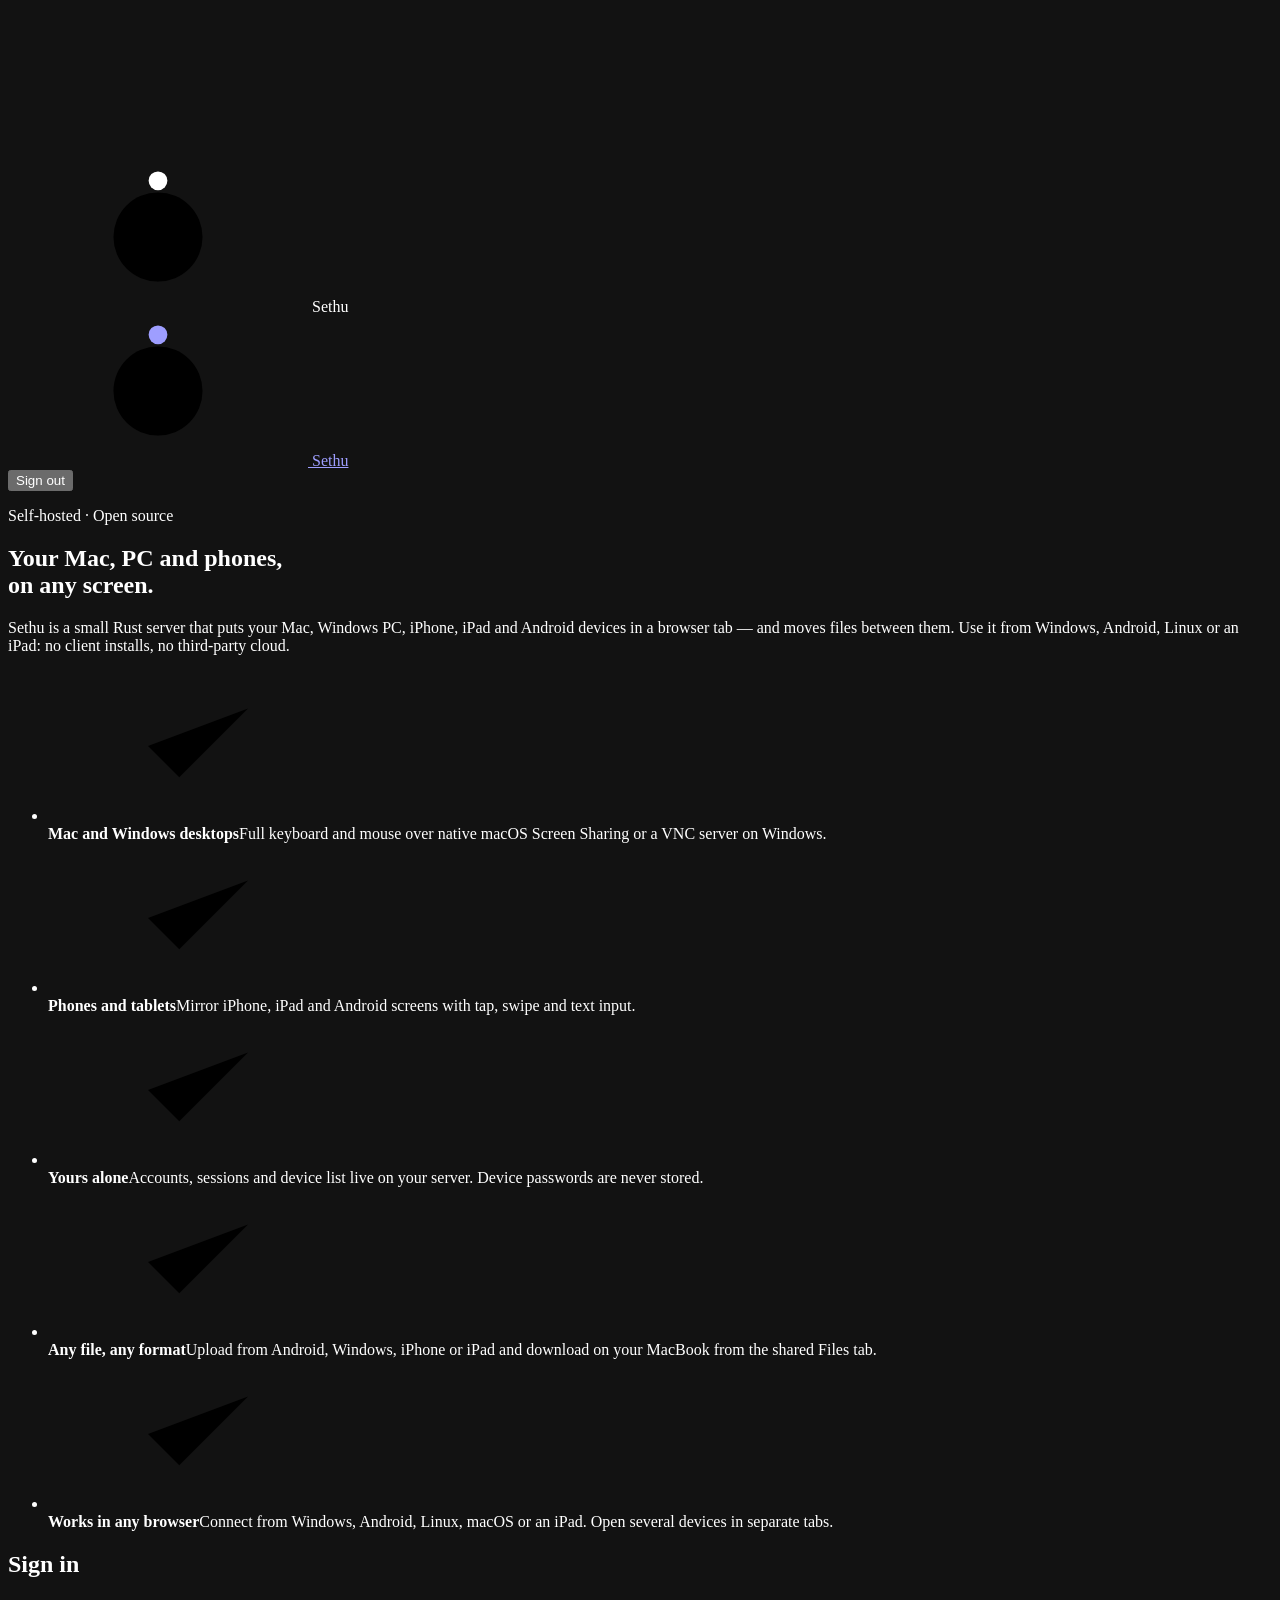
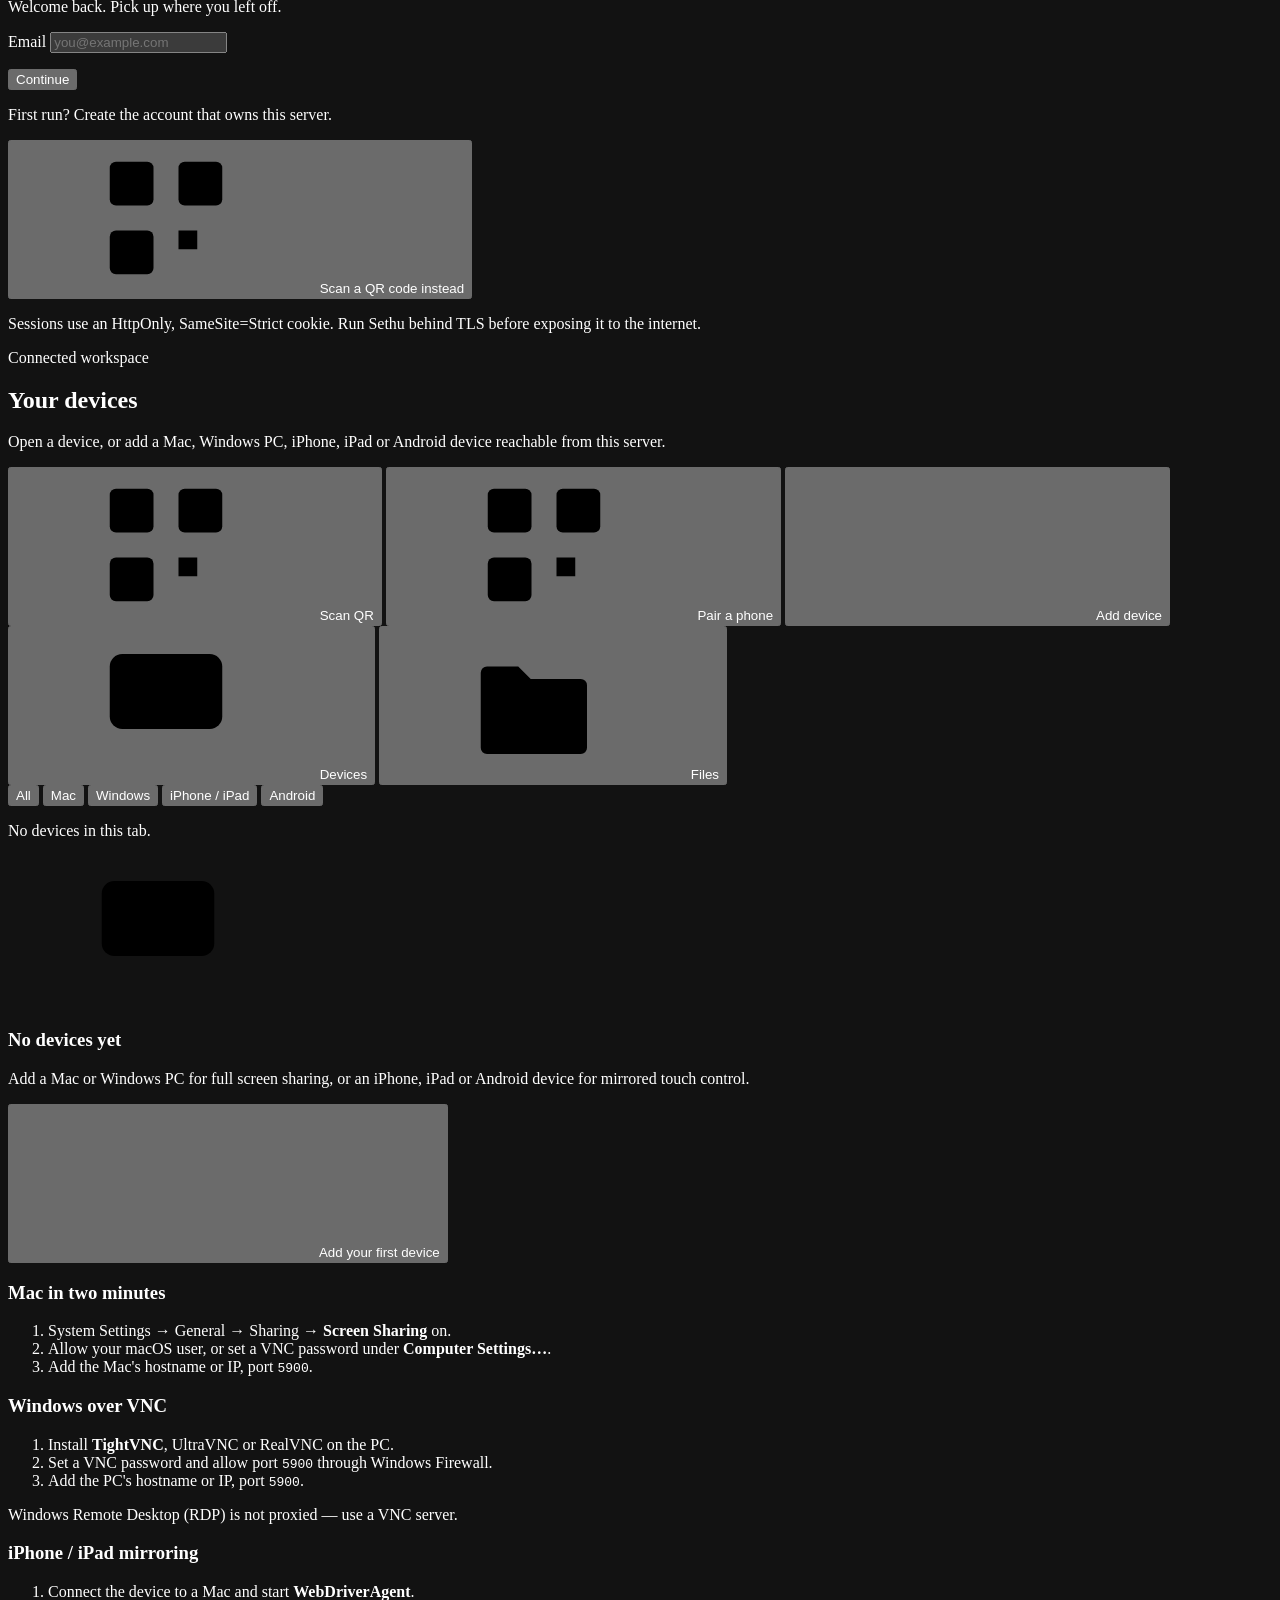
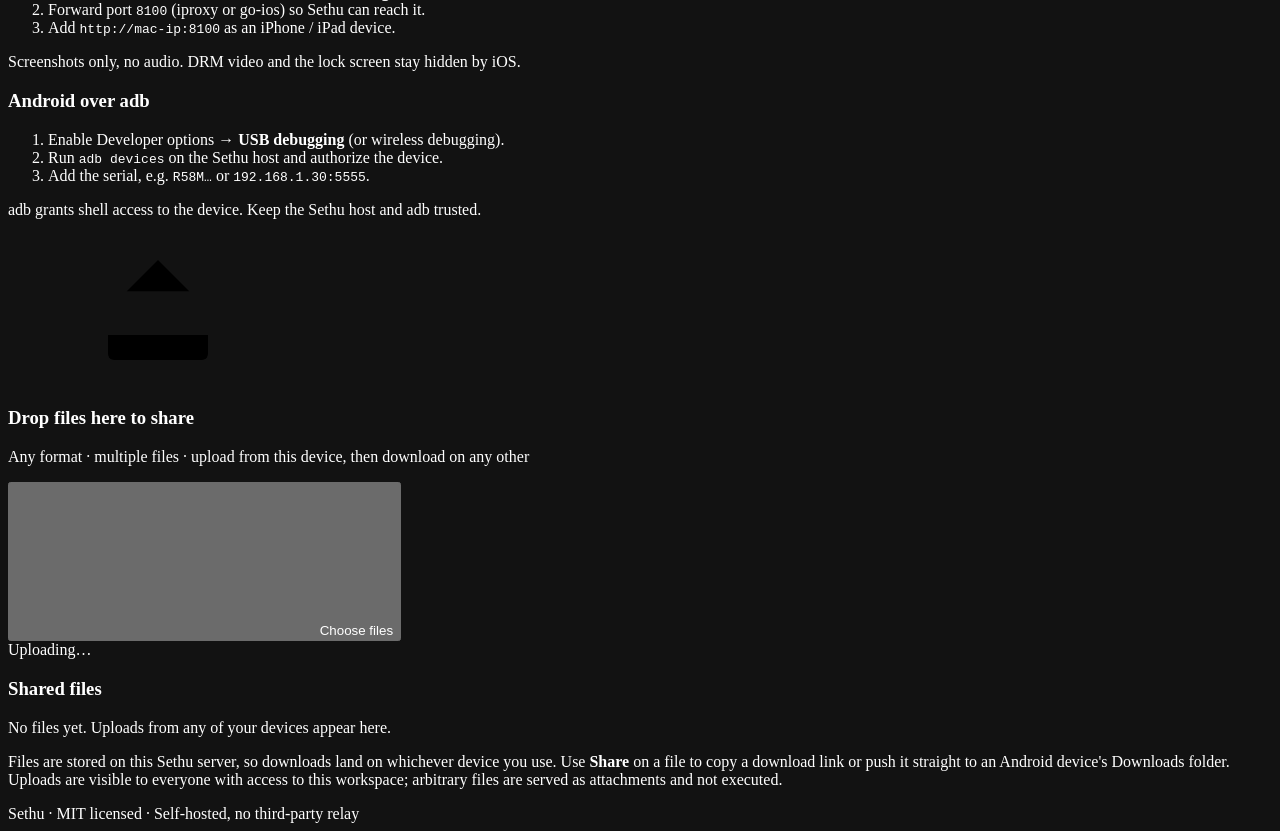
==== web/index.html @ 2d910de0 "limit in-app QR scanner to phones and tablets" ====
<!doctype html>
<html lang="en">
  <head>
    <meta charset="utf-8" />
    <meta name="viewport" content="width=device-width, initial-scale=1, viewport-fit=cover" />
    <meta name="color-scheme" content="dark" />
    <meta name="theme-color" content="#05070d" />
    <meta
      name="description"
      content="Sethu is a self-hosted, open-source web gateway for reaching your Mac, Windows PC, iPhone, iPad and Android devices from any browser."
    />
    <title>Sethu — your Apple devices, anywhere</title>
    <link rel="icon" href="/favicon.svg" type="image/svg+xml" />
    <link rel="manifest" href="/manifest.webmanifest" />
    <link rel="stylesheet" href="/styles.css?v=0.7.1" />
  </head>
  <body>
    <svg class="icon-sprite" aria-hidden="true" xmlns="http://www.w3.org/2000/svg">
      <symbol id="i-mac" viewBox="0 0 24 24">
        <rect x="3" y="4" width="18" height="12" rx="2" />
        <path d="M8 20h8M12 16v4" />
      </symbol>
      <symbol id="i-iphone" viewBox="0 0 24 24">
        <rect x="7" y="2" width="10" height="20" rx="2.5" />
        <path d="M10.5 18.5h3" />
      </symbol>
      <symbol id="i-windows" viewBox="0 0 24 24">
        <rect x="3" y="3" width="8" height="8" rx="1" />
        <rect x="13" y="3" width="8" height="8" rx="1" />
        <rect x="3" y="13" width="8" height="8" rx="1" />
        <rect x="13" y="13" width="8" height="8" rx="1" />
      </symbol>
      <symbol id="i-android" viewBox="0 0 24 24">
        <path d="M5 10a7 7 0 0 1 14 0v6a2 2 0 0 1-2 2H7a2 2 0 0 1-2-2Z" />
        <path d="M8.5 10h.01M15.5 10h.01M7 4l1.5 2.5M17 4l-1.5 2.5" />
      </symbol>
      <symbol id="i-plus" viewBox="0 0 24 24">
        <path d="M12 5v14M5 12h14" />
      </symbol>
      <symbol id="i-arrow-left" viewBox="0 0 24 24">
        <path d="M19 12H5M12 19l-7-7 7-7" />
      </symbol>
      <symbol id="i-trash" viewBox="0 0 24 24">
        <path d="M4 7h16M9 7V5a1 1 0 0 1 1-1h4a1 1 0 0 1 1 1v2M6 7l1 13a1 1 0 0 0 1 1h8a1 1 0 0 0 1-1l1-13" />
      </symbol>
      <symbol id="i-check" viewBox="0 0 24 24">
        <path d="M20 6 9 17l-5-5" />
      </symbol>
      <symbol id="i-x" viewBox="0 0 24 24">
        <path d="M18 6 6 18M6 6l12 12" />
      </symbol>
      <symbol id="i-expand" viewBox="0 0 24 24">
        <path d="M8 3H3v5M16 3h5v5M8 21H3v-5M16 21h5v-5" />
      </symbol>
      <symbol id="i-eye" viewBox="0 0 24 24">
        <path d="M2 12s3.5-7 10-7 10 7 10 7-3.5 7-10 7S2 12 2 12Z" />
        <circle cx="12" cy="12" r="3" />
      </symbol>
      <symbol id="i-home" viewBox="0 0 24 24">
        <path d="M3 10.5 12 3l9 7.5V21a1 1 0 0 1-1 1h-5v-7H9v7H4a1 1 0 0 1-1-1Z" />
      </symbol>
      <symbol id="i-lock" viewBox="0 0 24 24">
        <rect x="4" y="10" width="16" height="11" rx="2" />
        <path d="M8 10V7a4 4 0 0 1 8 0v3" />
      </symbol>
      <symbol id="i-keyboard" viewBox="0 0 24 24">
        <rect x="2" y="6" width="20" height="12" rx="2" />
        <path d="M6 10h.01M10 10h.01M14 10h.01M18 10h.01M6 14h.01M18 14h.01M9 14h6" />
      </symbol>
      <symbol id="i-camera" viewBox="0 0 24 24">
        <path d="M4 8h3l2-3h6l2 3h3a1 1 0 0 1 1 1v10a1 1 0 0 1-1 1H4a1 1 0 0 1-1-1V9a1 1 0 0 1 1-1Z" />
        <circle cx="12" cy="13" r="3.5" />
      </symbol>
      <symbol id="i-folder" viewBox="0 0 24 24">
        <path d="M3 7a1 1 0 0 1 1-1h5l2 2h8a1 1 0 0 1 1 1v10a1 1 0 0 1-1 1H4a1 1 0 0 1-1-1Z" />
      </symbol>
      <symbol id="i-file" viewBox="0 0 24 24">
        <path d="M14 3H7a1 1 0 0 0-1 1v16a1 1 0 0 0 1 1h10a1 1 0 0 0 1-1V7Z" />
        <path d="M14 3v4h4" />
      </symbol>
      <symbol id="i-upload" viewBox="0 0 24 24">
        <path d="M12 16V4M7 9l5-5 5 5" />
        <path d="M4 16v3a1 1 0 0 0 1 1h14a1 1 0 0 0 1-1v-3" />
      </symbol>
      <symbol id="i-download" viewBox="0 0 24 24">
        <path d="M12 4v12M7 11l5 5 5-5" />
        <path d="M4 20h16" />
      </symbol>
      <symbol id="i-share" viewBox="0 0 24 24">
        <circle cx="18" cy="5" r="3" />
        <circle cx="6" cy="12" r="3" />
        <circle cx="18" cy="19" r="3" />
        <path d="M8.6 13.5 15.4 17.5M15.4 6.5 8.6 10.5" />
      </symbol>
      <symbol id="i-qr" viewBox="0 0 24 24">
        <rect x="3" y="3" width="7" height="7" rx="1" />
        <rect x="14" y="3" width="7" height="7" rx="1" />
        <rect x="3" y="14" width="7" height="7" rx="1" />
        <path d="M14 14h3v3h-3zM20 14h1M14 20h3M20 17v4" />
      </symbol>
      <symbol id="i-alert" viewBox="0 0 24 24">
        <path d="M12 3 2.5 20h19Z" />
        <path d="M12 9v5M12 17.5h.01" />
      </symbol>
      <symbol id="i-logo" viewBox="0 0 32 32">
        <circle cx="16" cy="16" r="9.5" />
        <path d="M16 6.5c4 4 4 15 0 19M16 6.5c-4 4-4 15 0 19M7 16h18" />
        <circle cx="16" cy="4" r="2" fill="currentColor" stroke="none" />
      </symbol>
    </svg>

    <div class="aurora" aria-hidden="true"></div>

    <div id="boot" class="boot" role="status" aria-live="polite">
      <div class="boot-inner">
        <svg class="icon boot-logo"><use href="#i-logo" /></svg>
        <span>Sethu</span>
        <div class="spinner"></div>
      </div>
    </div>

    <header class="topbar">
      <a class="brand" href="/" aria-label="Sethu home">
        <span class="brand-mark">
          <svg class="icon"><use href="#i-logo" /></svg>
        </span>
        <span class="brand-text">Sethu</span>
      </a>
      <div class="topbar-actions">
        <span id="version" class="version"></span>
        <button id="logout" class="btn btn-ghost hidden" type="button">Sign out</button>
      </div>
    </header>

    <main class="shell">
      <section id="auth-view" class="auth-layout hidden" aria-labelledby="auth-heading">
        <div class="hero">
          <p class="eyebrow"><span class="eyebrow-dot"></span> Self-hosted · Open source</p>
          <h1>Your Mac, PC and phones,<br /><span class="gradient-text">on any screen.</span></h1>
          <p class="lede">
            Sethu is a small Rust server that puts your Mac, Windows PC, iPhone, iPad and
            Android devices in a browser tab — and moves files between them. Use it from
            Windows, Android, Linux or an iPad: no client installs, no third-party cloud.
          </p>
          <ul class="feature-list">
            <li>
              <span class="feature-check"><svg class="icon"><use href="#i-check" /></svg></span>
              <div><strong>Mac and Windows desktops</strong><span>Full keyboard and mouse over native macOS Screen Sharing or a VNC server on Windows.</span></div>
            </li>
            <li>
              <span class="feature-check"><svg class="icon"><use href="#i-check" /></svg></span>
              <div><strong>Phones and tablets</strong><span>Mirror iPhone, iPad and Android screens with tap, swipe and text input.</span></div>
            </li>
            <li>
              <span class="feature-check"><svg class="icon"><use href="#i-check" /></svg></span>
              <div><strong>Yours alone</strong><span>Accounts, sessions and device list live on your server. Device passwords are never stored.</span></div>
            </li>
            <li>
              <span class="feature-check"><svg class="icon"><use href="#i-check" /></svg></span>
              <div><strong>Any file, any format</strong><span>Upload from Android, Windows, iPhone or iPad and download on your MacBook from the shared Files tab.</span></div>
            </li>
            <li>
              <span class="feature-check"><svg class="icon"><use href="#i-check" /></svg></span>
              <div><strong>Works in any browser</strong><span>Connect from Windows, Android, Linux, macOS or an iPad. Open several devices in separate tabs.</span></div>
            </li>
          </ul>
        </div>

        <div class="auth-card">
          <div class="card-heading">
            <h2 id="auth-heading">Sign in</h2>
            <p id="auth-subtitle">Welcome back. Pick up where you left off.</p>
          </div>

          <div id="auth-tabs-slot"></div>

          <form id="auth-form" novalidate>
            <label class="field">
              <span>Email</span>
              <input id="auth-email" type="email" autocomplete="email" placeholder="you@example.com" required />
            </label>
            <div id="auth-password-slot"></div>
            <p id="auth-error" class="form-error" role="alert"></p>
            <button id="auth-submit" class="btn btn-primary btn-block" type="submit">Continue</button>
          </form>

          <p id="auth-hint" class="auth-hint">First run? Create the account that owns this server.</p>
          <button id="scan-auth" class="btn btn-secondary btn-block scan-auth-button phone-only hidden" type="button">
            <svg class="icon"><use href="#i-qr" /></svg>
            Scan a QR code instead
          </button>
          <p id="auth-footnote" class="auth-footnote">
            Sessions use an HttpOnly, SameSite=Strict cookie. Run Sethu behind TLS before
            exposing it to the internet.
          </p>
        </div>
      </section>

      <section id="dashboard-view" class="dashboard hidden" aria-labelledby="dashboard-heading">
        <div class="dashboard-head">
          <div>
            <p class="eyebrow"><span class="eyebrow-dot"></span> Connected workspace</p>
            <h2 id="dashboard-heading">Your devices</h2>
            <p id="dashboard-note" class="section-note">Open a device, or add a Mac, Windows PC, iPhone, iPad or Android device reachable from this server.</p>
          </div>
          <div class="dashboard-actions">
            <button id="scan-qr" class="btn btn-ghost phone-only hidden" type="button">
              <svg class="icon"><use href="#i-qr" /></svg>
              <span class="btn-label">Scan QR</span>
            </button>
            <button id="pair-mobile" class="btn btn-secondary" type="button">
              <svg class="icon"><use href="#i-qr" /></svg>
              <span class="btn-label">Pair a phone</span>
            </button>
            <button id="add-host" class="btn btn-primary" type="button">
              <svg class="icon"><use href="#i-plus" /></svg>
              <span class="btn-label">Add device</span>
            </button>
          </div>
        </div>

        <div class="workspace-tabs" role="tablist" aria-label="Workspace">
          <button id="tab-devices" class="workspace-tab is-active" type="button" role="tab" aria-selected="true" data-view="devices">
            <svg class="icon"><use href="#i-mac" /></svg>
            Devices
          </button>
          <button id="tab-files" class="workspace-tab" type="button" role="tab" aria-selected="false" data-view="files">
            <svg class="icon"><use href="#i-folder" /></svg>
            Files
          </button>
        </div>

        <div id="devices-panel">
        <div id="host-filters" class="filter-tabs hidden" role="tablist" aria-label="Filter devices">
          <button class="filter-tab is-active" type="button" role="tab" aria-selected="true" data-filter="all">All</button>
          <button class="filter-tab" type="button" role="tab" aria-selected="false" data-filter="macos">Mac</button>
          <button class="filter-tab" type="button" role="tab" aria-selected="false" data-filter="windows">Windows</button>
          <button class="filter-tab" type="button" role="tab" aria-selected="false" data-filter="ios">iPhone / iPad</button>
          <button class="filter-tab" type="button" role="tab" aria-selected="false" data-filter="android">Android</button>
        </div>

        <div id="hosts-grid" class="hosts-grid" aria-live="polite"></div>
        <p id="filter-empty" class="filter-empty hidden">No devices in this tab.</p>

        <div id="hosts-empty" class="empty-state hidden">
          <div class="empty-icon"><svg class="icon"><use href="#i-mac" /></svg></div>
          <h3>No devices yet</h3>
          <p>Add a Mac or Windows PC for full screen sharing, or an iPhone, iPad or Android device for mirrored touch control.</p>
          <button id="empty-add" class="btn btn-secondary" type="button">
            <svg class="icon"><use href="#i-plus" /></svg>
            Add your first device
          </button>
        </div>

        <div class="setup-tips">
          <div class="tip">
            <h3>Mac in two minutes</h3>
            <ol>
              <li>System Settings → General → Sharing → <strong>Screen Sharing</strong> on.</li>
              <li>Allow your macOS user, or set a VNC password under <strong>Computer Settings…</strong>.</li>
              <li>Add the Mac's hostname or IP, port <code>5900</code>.</li>
            </ol>
          </div>
          <div class="tip">
            <h3>Windows over VNC</h3>
            <ol>
              <li>Install <strong>TightVNC</strong>, UltraVNC or RealVNC on the PC.</li>
              <li>Set a VNC password and allow port <code>5900</code> through Windows Firewall.</li>
              <li>Add the PC's hostname or IP, port <code>5900</code>.</li>
            </ol>
            <p class="tip-note">Windows Remote Desktop (RDP) is not proxied — use a VNC server.</p>
          </div>
          <div class="tip">
            <h3>iPhone / iPad mirroring</h3>
            <ol>
              <li>Connect the device to a Mac and start <strong>WebDriverAgent</strong>.</li>
              <li>Forward port <code>8100</code> (iproxy or go-ios) so Sethu can reach it.</li>
              <li>Add <code>http://mac-ip:8100</code> as an iPhone / iPad device.</li>
            </ol>
            <p class="tip-note">Screenshots only, no audio. DRM video and the lock screen stay hidden by iOS.</p>
          </div>
          <div class="tip">
            <h3>Android over adb</h3>
            <ol>
              <li>Enable Developer options → <strong>USB debugging</strong> (or wireless debugging).</li>
              <li>Run <code>adb devices</code> on the Sethu host and authorize the device.</li>
              <li>Add the serial, e.g. <code>R58M…</code> or <code>192.168.1.30:5555</code>.</li>
            </ol>
            <p class="tip-note">adb grants shell access to the device. Keep the Sethu host and adb trusted.</p>
          </div>
        </div>
        </div>

        <div id="files-panel" class="files-panel hidden">
          <div id="dropzone" class="dropzone" tabindex="0" role="button" aria-label="Upload files to share">
            <div class="dropzone-icon"><svg class="icon"><use href="#i-upload" /></svg></div>
            <h3>Drop files here to share</h3>
            <p>Any format · multiple files · upload from this device, then download on any other</p>
            <button id="pick-files" class="btn btn-primary" type="button">
              <svg class="icon"><use href="#i-plus" /></svg>
              Choose files
            </button>
            <input id="file-input" type="file" multiple hidden />
          </div>

          <div id="upload-progress" class="upload-progress hidden">
            <div class="upload-row">
              <span id="upload-label">Uploading…</span>
              <span id="upload-percent" class="mono"></span>
            </div>
            <div class="progress-track"><div id="upload-bar" class="progress-bar"></div></div>
          </div>

          <div class="files-head">
            <h3>Shared files</h3>
            <span id="files-total" class="files-total"></span>
          </div>
          <div id="files-list" class="files-list" aria-live="polite"></div>
          <p id="files-empty" class="files-empty hidden">No files yet. Uploads from any of your devices appear here.</p>
          <p class="files-note">
            Files are stored on this Sethu server, so downloads land on whichever device you use.
            Use <strong>Share</strong> on a file to copy a download link or push it straight to an
            Android device's Downloads folder. Uploads are visible to everyone with access to this
            workspace; arbitrary files are served as attachments and not executed.
          </p>
        </div>
      </section>
    </main>

    <footer class="site-footer">
      <span>Sethu <span id="footer-version" class="mono"></span></span>
      <span class="dot-sep">·</span>
      <span>MIT licensed</span>
      <span class="dot-sep">·</span>
      <span>Self-hosted, no third-party relay</span>
    </footer>

    <dialog id="host-dialog" class="dialog" aria-labelledby="host-dialog-title">
      <form id="host-form" novalidate>
        <div class="dialog-head">
          <div>
            <h2 id="host-dialog-title">Add a device</h2>
            <p class="section-note">Sethu connects directly from this server to the device.</p>
          </div>
          <button id="host-close" class="icon-btn" type="button" aria-label="Close">
            <svg class="icon"><use href="#i-x" /></svg>
          </button>
        </div>

        <div class="dialog-body">
          <fieldset class="kind-picker">
            <legend>Device type</legend>
            <label class="kind-option">
              <input type="radio" name="kind" value="macos" checked />
              <span class="kind-card">
                <svg class="icon"><use href="#i-mac" /></svg>
                <strong>Mac</strong>
                <small>Screen Sharing</small>
              </span>
            </label>
            <label class="kind-option">
              <input type="radio" name="kind" value="ios" />
              <span class="kind-card">
                <svg class="icon"><use href="#i-iphone" /></svg>
                <strong>iPhone / iPad</strong>
                <small>WebDriverAgent</small>
              </span>
            </label>
            <label class="kind-option">
              <input type="radio" name="kind" value="windows" />
              <span class="kind-card">
                <svg class="icon"><use href="#i-windows" /></svg>
                <strong>Windows</strong>
                <small>VNC server</small>
              </span>
            </label>
            <label class="kind-option">
              <input type="radio" name="kind" value="android" />
              <span class="kind-card">
                <svg class="icon"><use href="#i-android" /></svg>
                <strong>Android</strong>
                <small>ADB</small>
              </span>
            </label>
          </fieldset>

          <label class="field">
            <span>Name</span>
            <input id="host-name" type="text" maxlength="80" placeholder="Studio MacBook" required />
          </label>

          <label class="field">
            <span id="host-target-label">Address</span>
            <input id="host-target" type="text" autocomplete="off" spellcheck="false" placeholder="studio-mac.local:5900" required />
            <small id="host-target-hint" class="hint">Hostname or IP. Port defaults to 5900.</small>
          </label>

          <label class="field">
            <span>Notes <em>optional</em></span>
            <textarea id="host-notes" rows="2" maxlength="280" placeholder="Living room Mac mini"></textarea>
          </label>

          <p id="host-error" class="form-error" role="alert"></p>
        </div>

        <div class="dialog-foot">
          <button id="host-scan" class="btn btn-ghost phone-only hidden" type="button" style="margin-right: auto">Scan a QR instead</button>
          <button id="host-cancel" class="btn btn-ghost" type="button">Cancel</button>
          <button id="host-submit" class="btn btn-primary" type="submit">Add device</button>
        </div>
      </form>
    </dialog>

    <dialog id="share-dialog" class="dialog share-dialog" aria-labelledby="share-title">
      <form method="dialog">
        <div class="dialog-head">
          <div>
            <h2 id="share-title">Share file</h2>
            <p id="share-file-name" class="section-note"></p>
          </div>
          <button class="icon-btn" value="cancel" aria-label="Close">
            <svg class="icon"><use href="#i-x" /></svg>
          </button>
        </div>
        <div class="dialog-body">
          <section class="share-section">
            <h3>Windows, Android or any browser</h3>
            <p class="hint">Copy this link and open it on the other device to download. In secure mode that device must be signed in.</p>
            <div class="share-link-row">
              <input id="share-link" class="share-link" readonly />
              <button id="copy-share-link" class="btn btn-secondary" type="button">Copy</button>
            </div>
          </section>
          <section id="share-android-section" class="share-section">
            <h3>Send directly to Android</h3>
            <p class="hint">Pushes the file to the phone or tablet's Downloads folder with adb.</p>
            <div id="share-android-devices" class="share-devices"></div>
          </section>
        </div>
        <div class="dialog-foot">
          <button class="btn btn-secondary" value="cancel">Done</button>
        </div>
      </form>
    </dialog>

    <template id="auth-tabs-template">
      <div id="auth-tabs" class="tabs" role="tablist" aria-label="Authentication">
        <button class="tab is-active" type="button" role="tab" aria-selected="true" data-tab="login">Sign in</button>
        <button class="tab" type="button" role="tab" aria-selected="false" data-tab="register" id="register-tab">Create account</button>
      </div>
    </template>

    <template id="auth-password-template">
      <label id="auth-password-field" class="field">
        <span>Password</span>
        <input id="auth-password" type="password" autocomplete="current-password" placeholder="At least 10 characters" minlength="10" required />
      </label>
    </template>

    <dialog id="pair-dialog" class="dialog pair-dialog" aria-labelledby="pair-title">
      <form method="dialog">
        <div class="dialog-head">
          <div>
            <h2 id="pair-title">Connect with a QR code</h2>
            <p id="pair-target" class="section-note">Opening this workspace on another device.</p>
          </div>
          <button class="icon-btn" value="cancel" aria-label="Close">
            <svg class="icon"><use href="#i-x" /></svg>
          </button>
        </div>
        <div class="dialog-body pair-body">
          <p class="hint">
            Scan this with the camera on your iPhone, iPad or Android device. It signs
            that device into this workspace — no URL or username typing.
          </p>
          <div class="qr-frame">
            <img id="pair-qr" alt="QR code to connect another device" width="240" height="240" />
          </div>
          <div class="share-link-row">
            <input id="pair-url" class="share-link" readonly aria-label="Pairing URL" />
            <button id="copy-pair-url" class="btn btn-secondary" type="button">Copy</button>
          </div>
          <p id="pair-expiry" class="hint"></p>
          <p class="hint">
            Only scan this on a device you control. The link grants access to this
            workspace and works once, for a short time.
          </p>
        </div>
        <div class="dialog-foot">
          <button class="btn btn-secondary" value="cancel">Done</button>
        </div>
      </form>
    </dialog>

    <dialog id="scan-dialog" class="dialog scan-dialog" aria-labelledby="scan-title">
      <form method="dialog">
        <div class="dialog-head">
          <div>
            <h2 id="scan-title">Scan a QR code</h2>
            <p class="section-note">Point at the code shown on your Mac or Windows PC.</p>
          </div>
          <button class="icon-btn" value="cancel" aria-label="Close">
            <svg class="icon"><use href="#i-x" /></svg>
          </button>
        </div>
        <div class="dialog-body">
          <div id="scan-live-wrap" class="scan-live hidden">
            <video id="scan-video" playsinline muted></video>
            <div class="scan-frame"></div>
          </div>
          <div class="scan-actions">
            <label class="btn btn-primary" for="scan-photo">Take / choose photo</label>
            <input id="scan-photo" type="file" accept="image/*" capture="environment" hidden />
            <button id="scan-paste-toggle" class="btn btn-secondary" type="button">Paste link</button>
          </div>
          <p id="scan-status" class="hint" role="status">
            Camera scanning works over HTTPS. On a local HTTP address, take a photo of
            the QR code or paste the link instead.
          </p>
          <div id="scan-manual" class="scan-manual hidden">
            <input id="scan-url" class="share-link" placeholder="http://192.168.1.20:8080/pair/…" />
            <button id="scan-go" class="btn btn-secondary" type="button">Go</button>
          </div>
          <p class="hint">Only scan codes shown on a device you control.</p>
        </div>
        <div class="dialog-foot">
          <button class="btn btn-secondary" value="cancel">Cancel</button>
        </div>
      </form>
    </dialog>

    <div id="toasts" class="toasts" role="status" aria-live="polite"></div>

    <noscript>
      <div class="noscript">Sethu needs JavaScript to stream your devices.</div>
    </noscript>

    <script src="/jsqr.min.js?v=0.7.1" defer></script>
    <script src="/boot-guard.js?v=0.7.1"></script>
    <script type="module" src="/app.js?v=0.7.1"></script>
  </body>
</html>
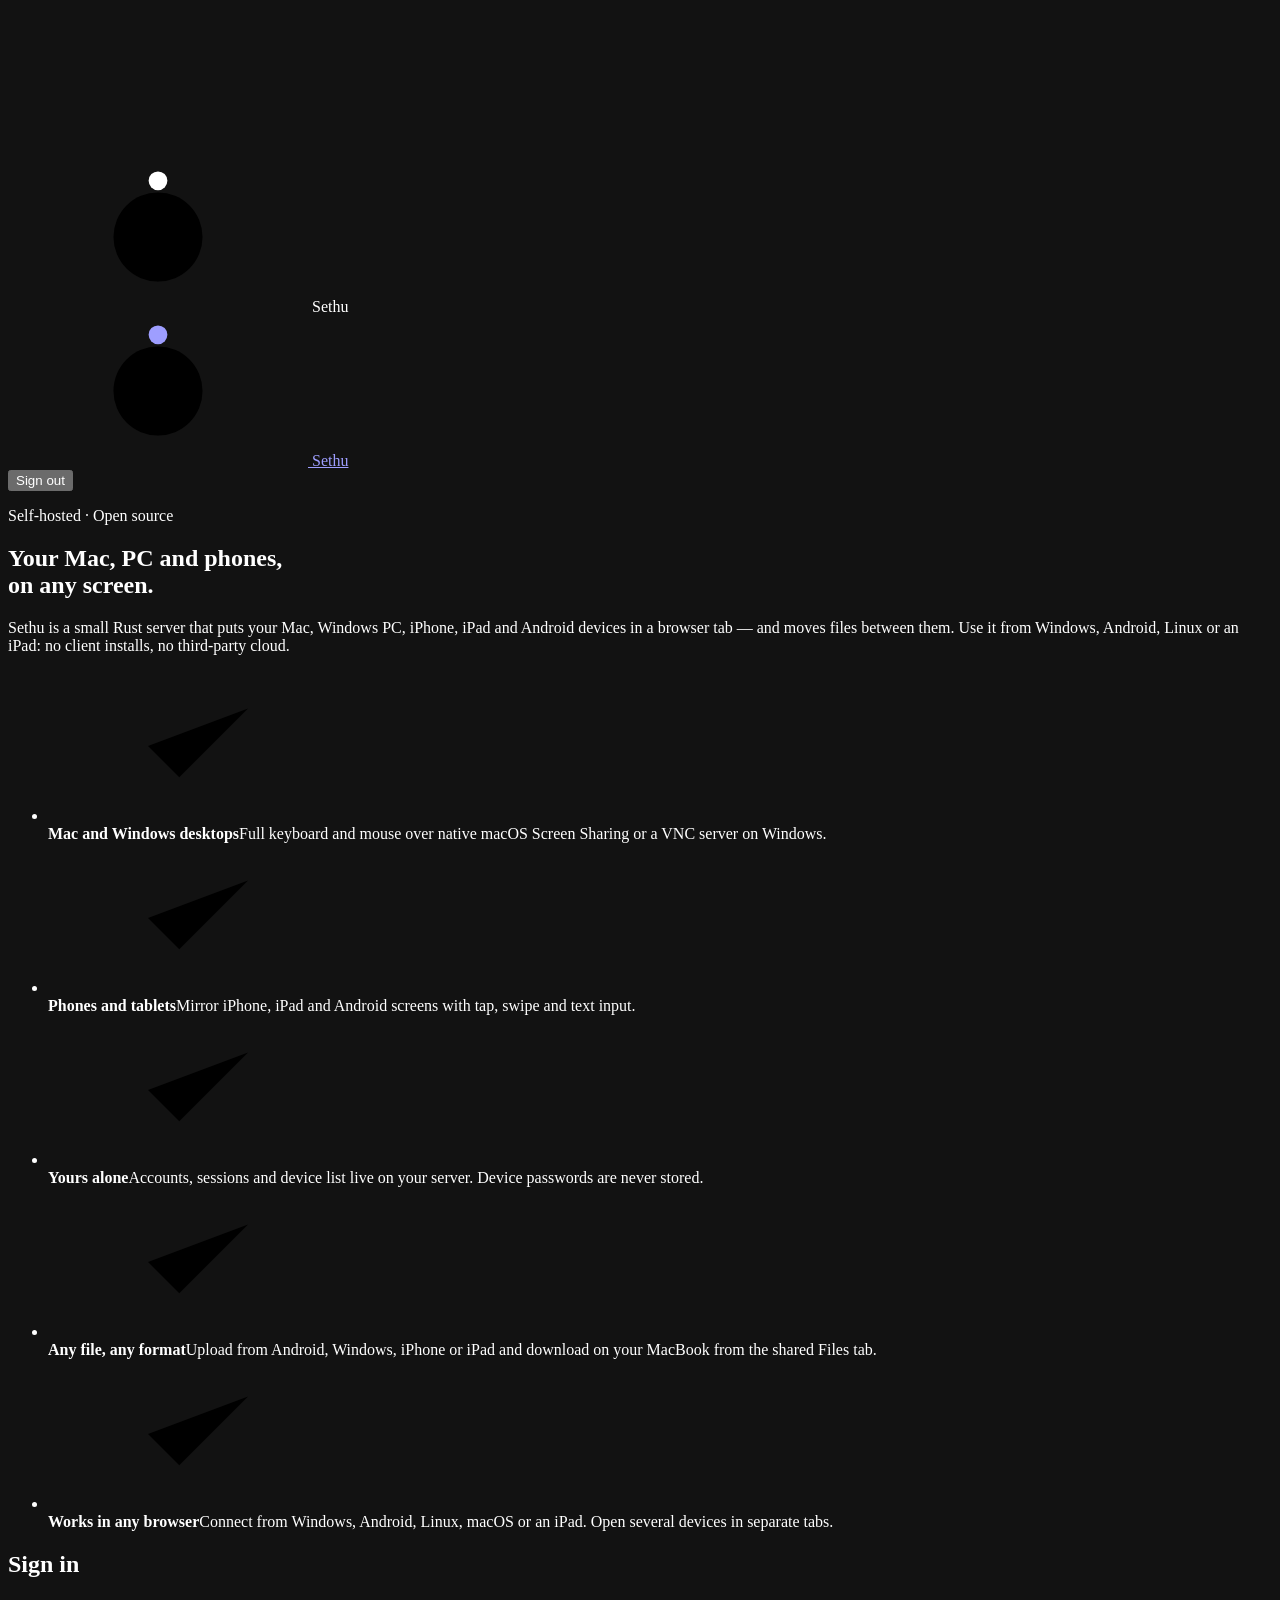
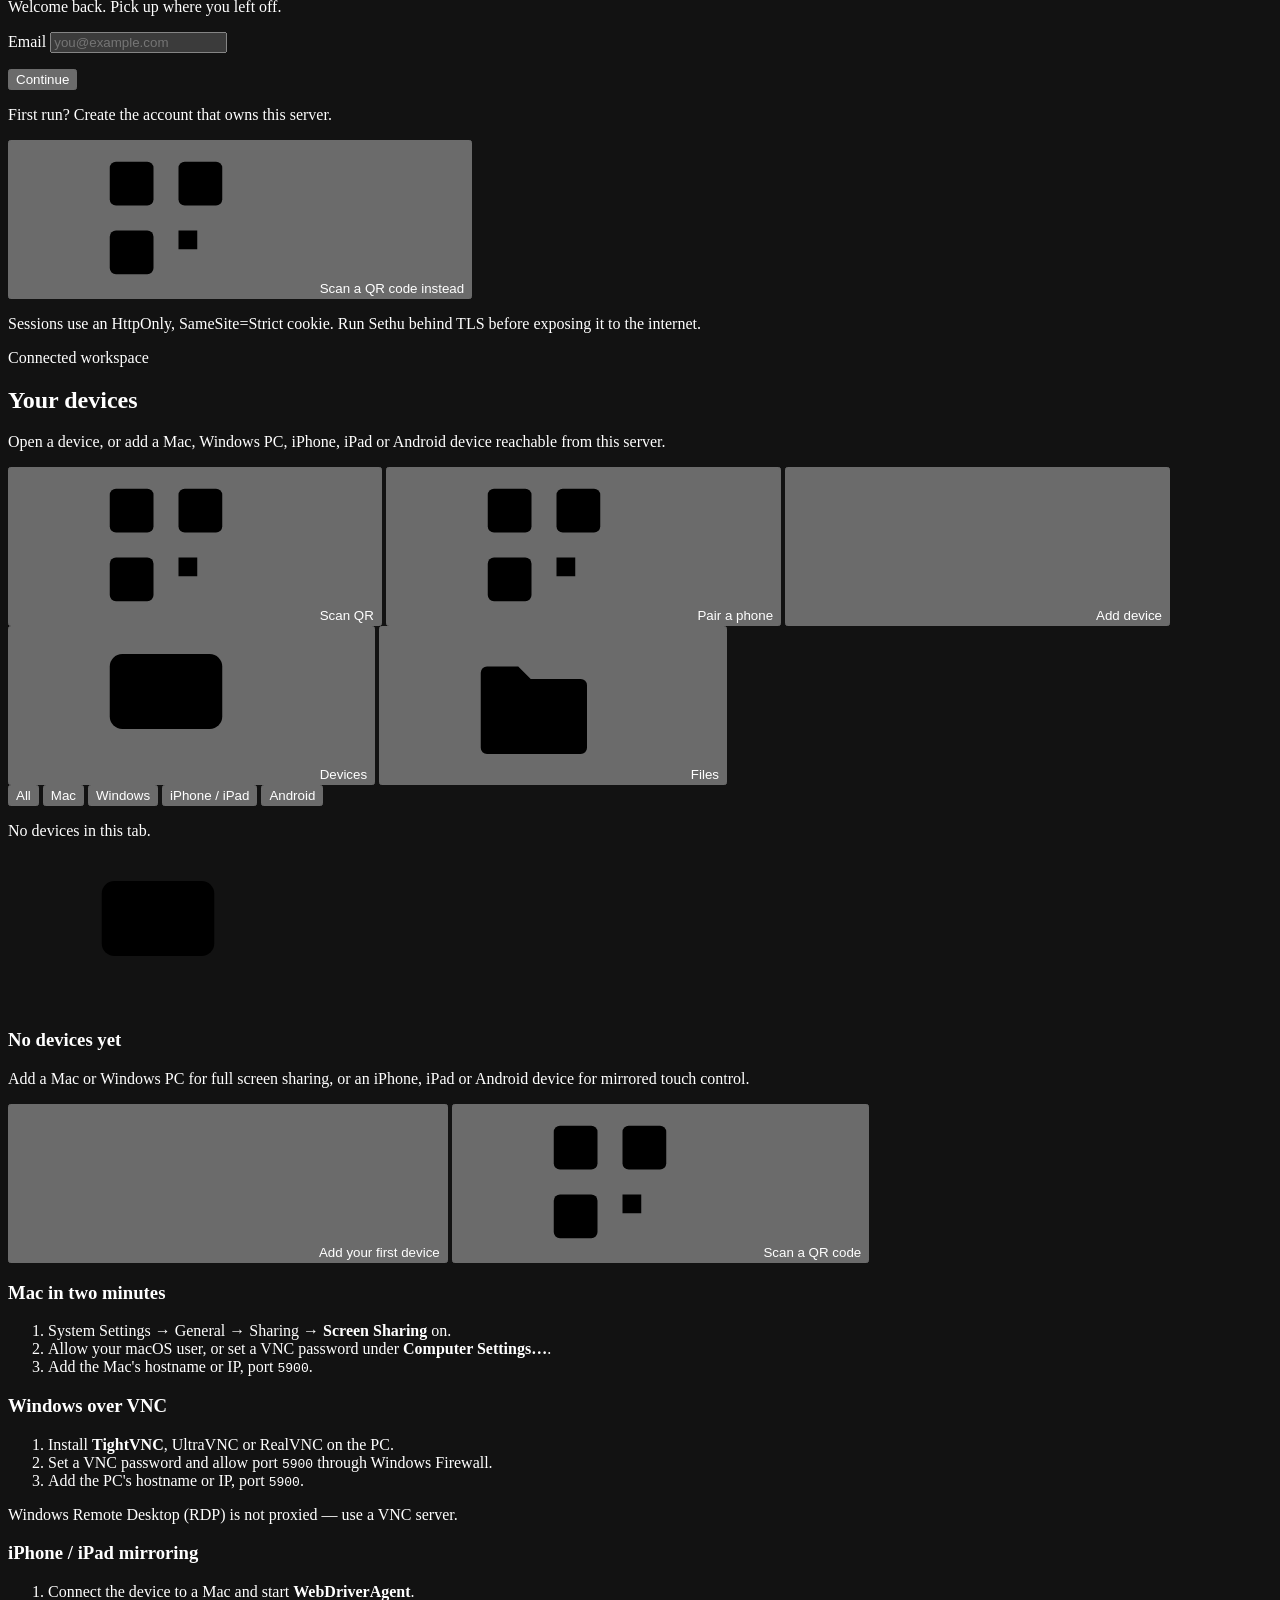
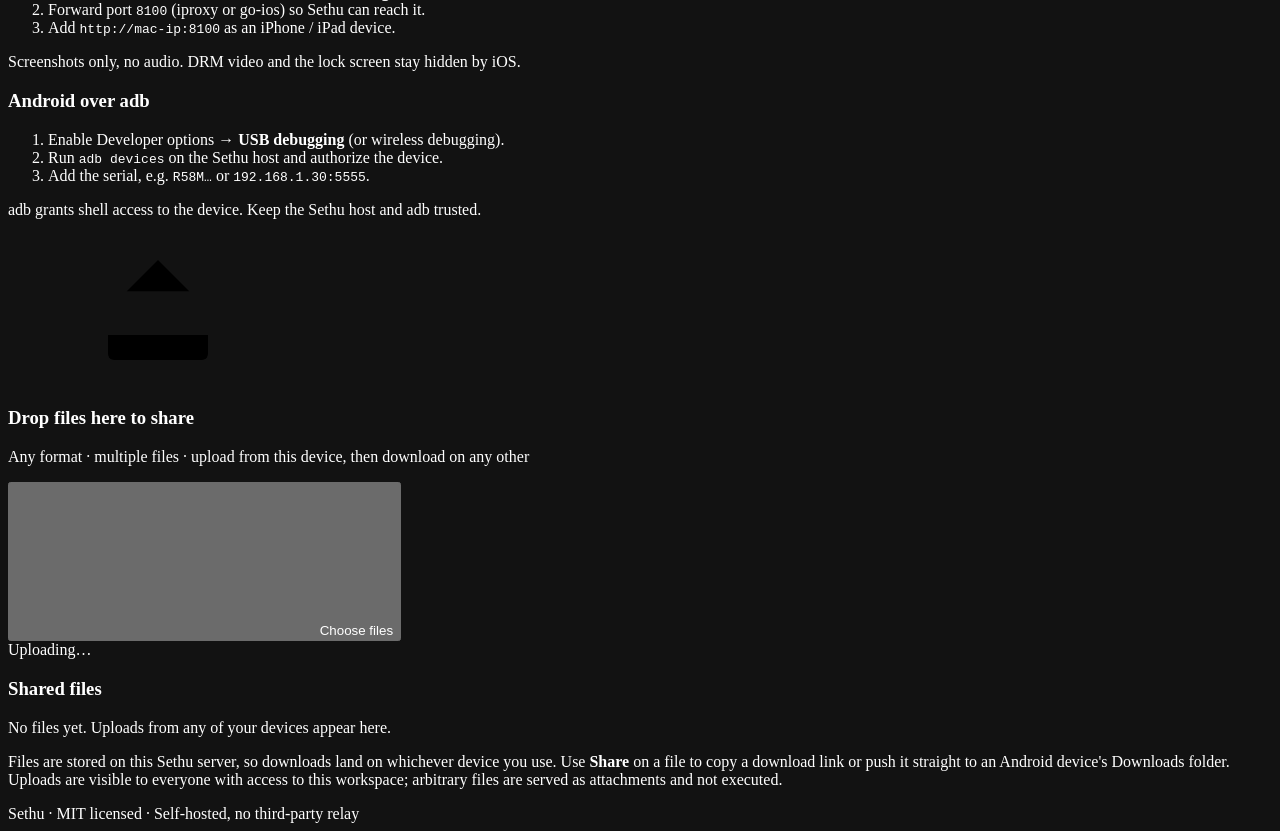
==== commit cea3c565: "show QR display on desktop only and scanner on mobile only" ====
--- a/web/index.html
+++ b/web/index.html
@@ -208,7 +208,7 @@
               <svg class="icon"><use href="#i-qr" /></svg>
               <span class="btn-label">Scan QR</span>
             </button>
-            <button id="pair-mobile" class="btn btn-secondary" type="button">
+            <button id="pair-mobile" class="btn btn-secondary desktop-only hidden" type="button">
               <svg class="icon"><use href="#i-qr" /></svg>
               <span class="btn-label">Pair a phone</span>
             </button>
@@ -249,6 +249,10 @@
           <button id="empty-add" class="btn btn-secondary" type="button">
             <svg class="icon"><use href="#i-plus" /></svg>
             Add your first device
+          </button>
+          <button id="empty-scan" class="btn btn-primary phone-only hidden" type="button">
+            <svg class="icon"><use href="#i-qr" /></svg>
+            Scan a QR code
           </button>
         </div>
 
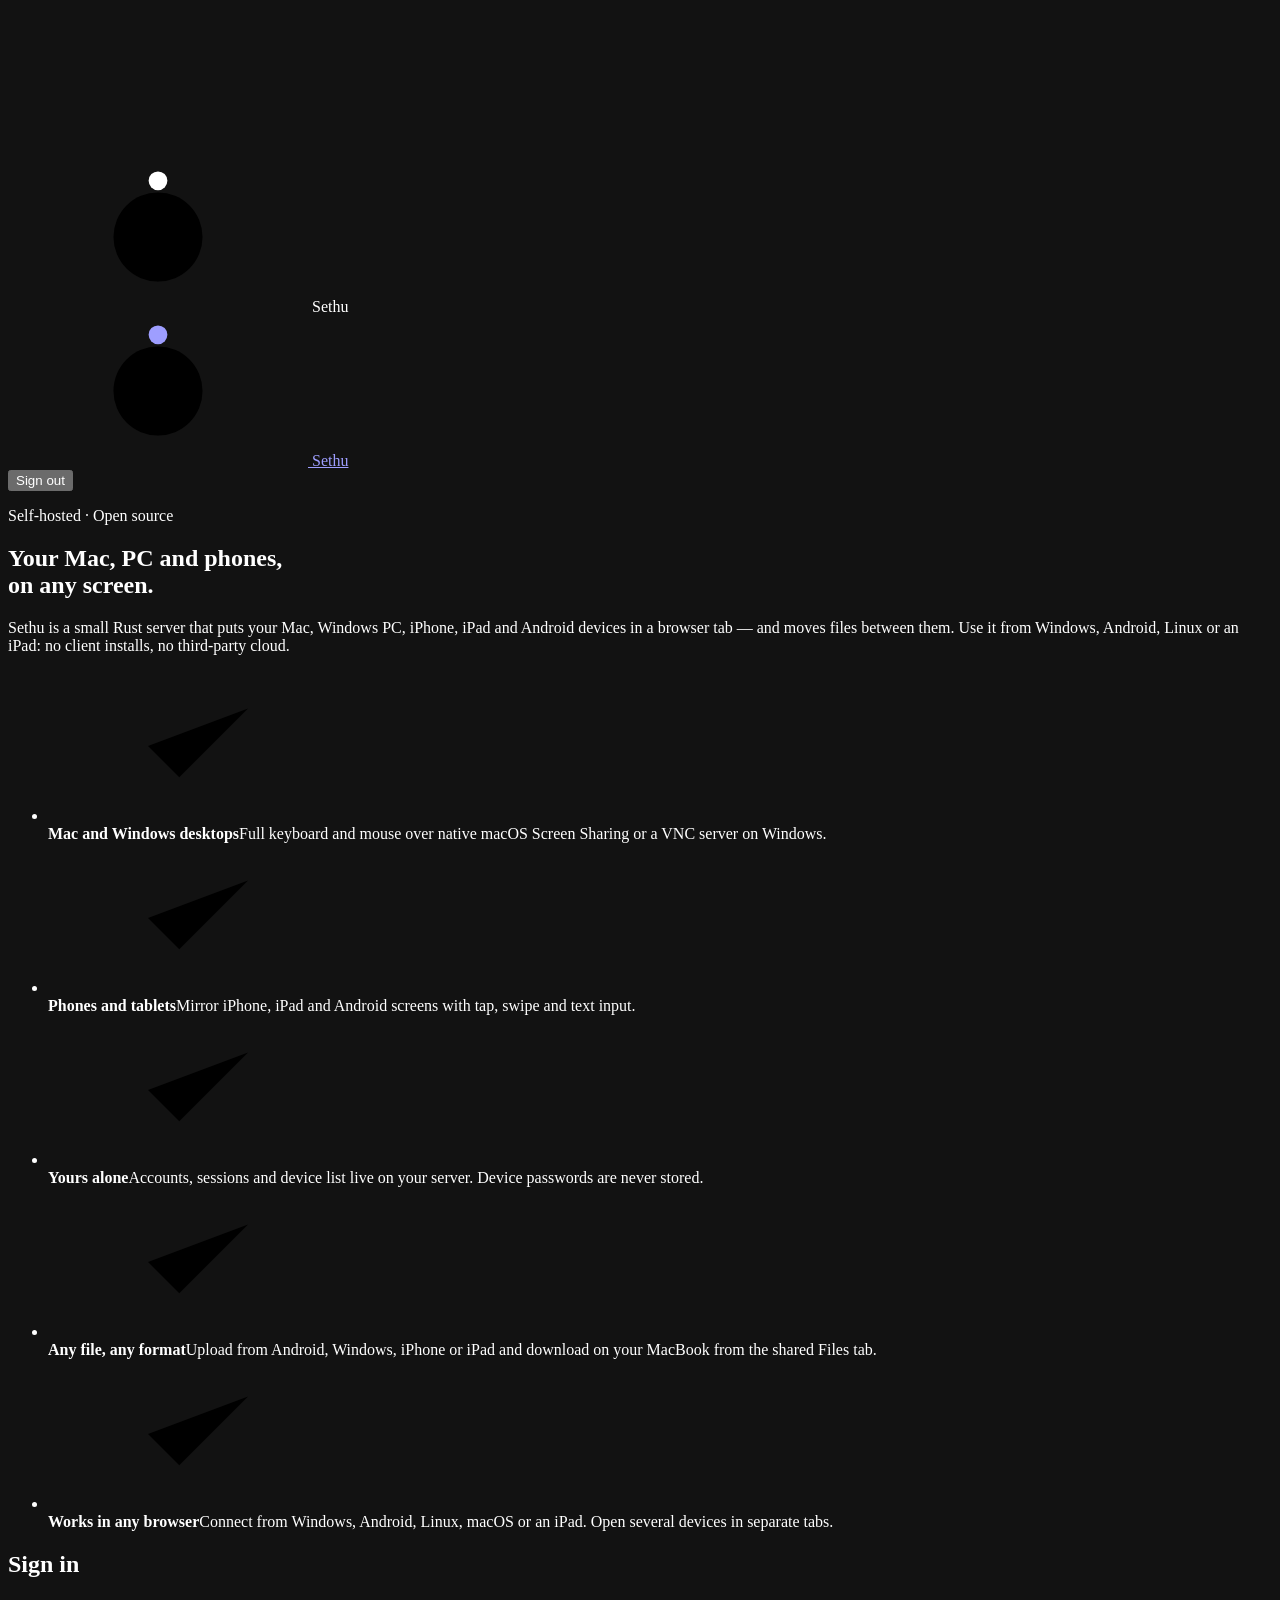
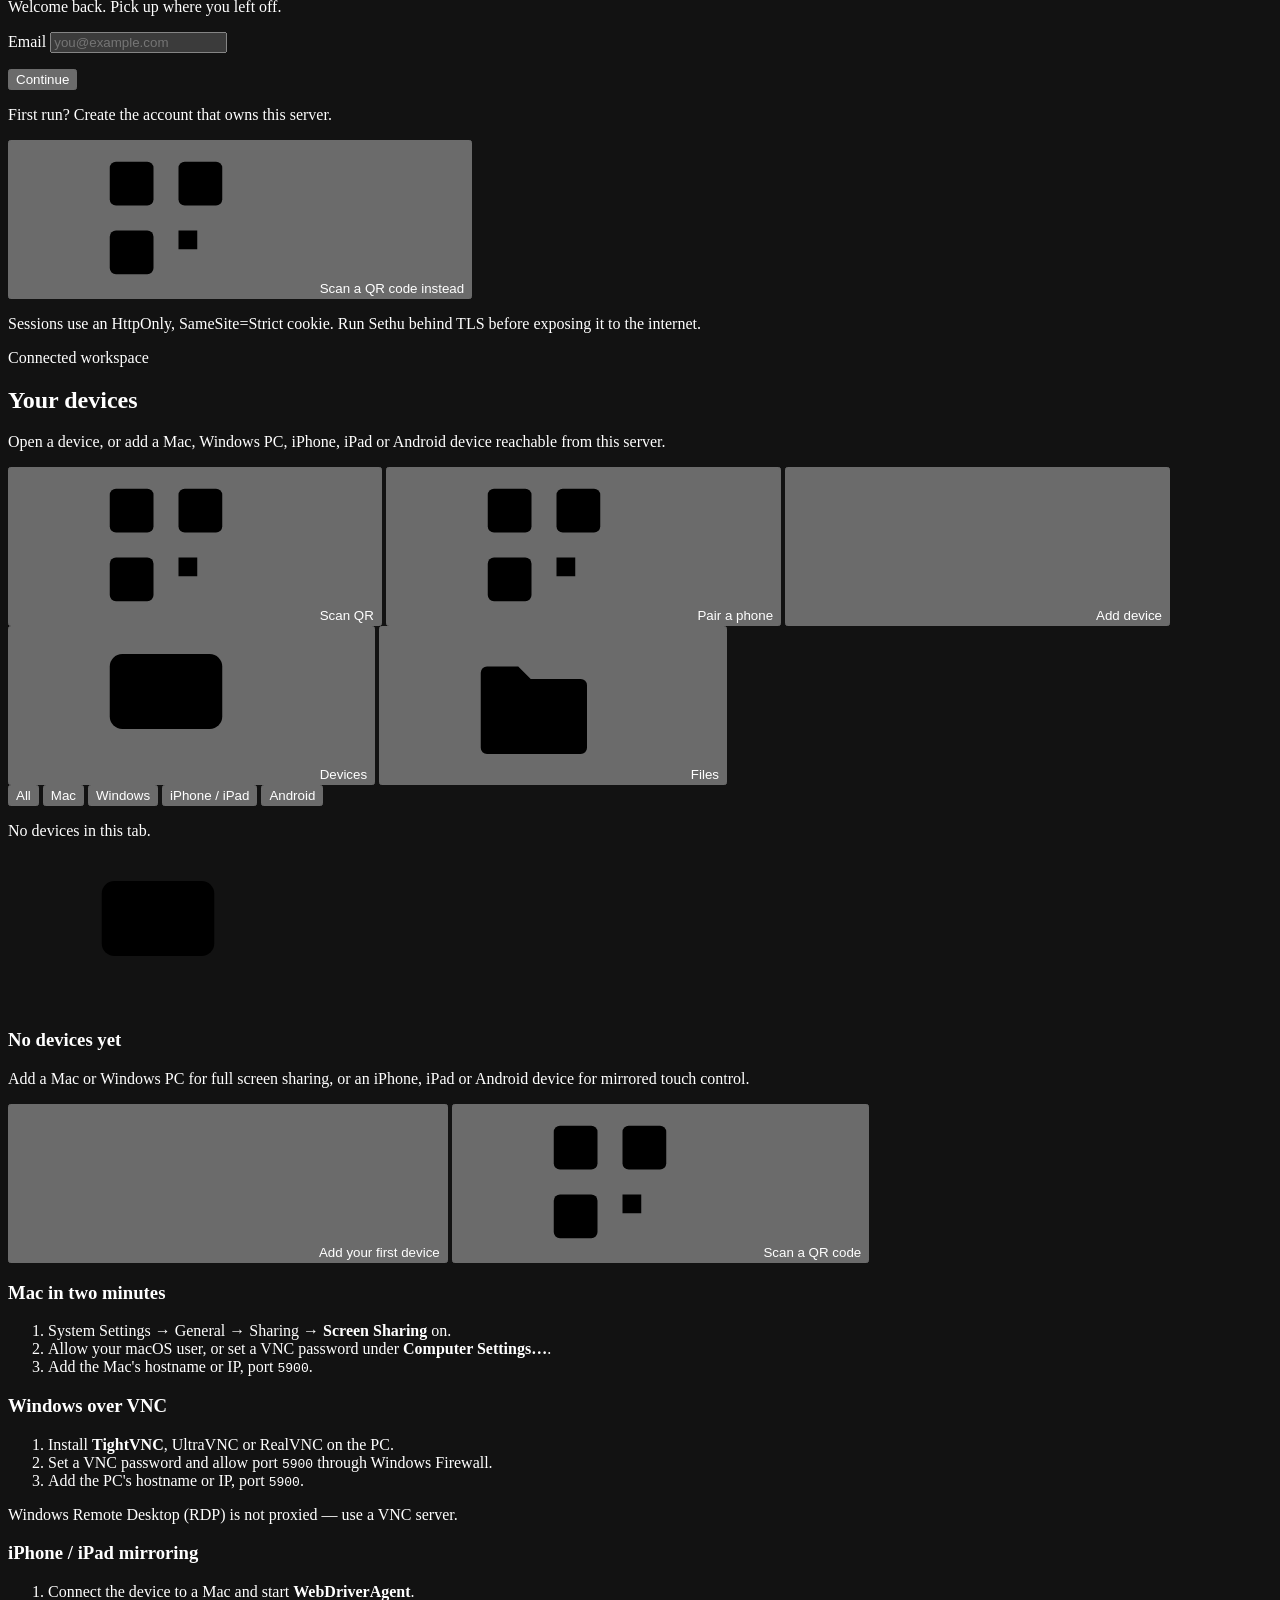
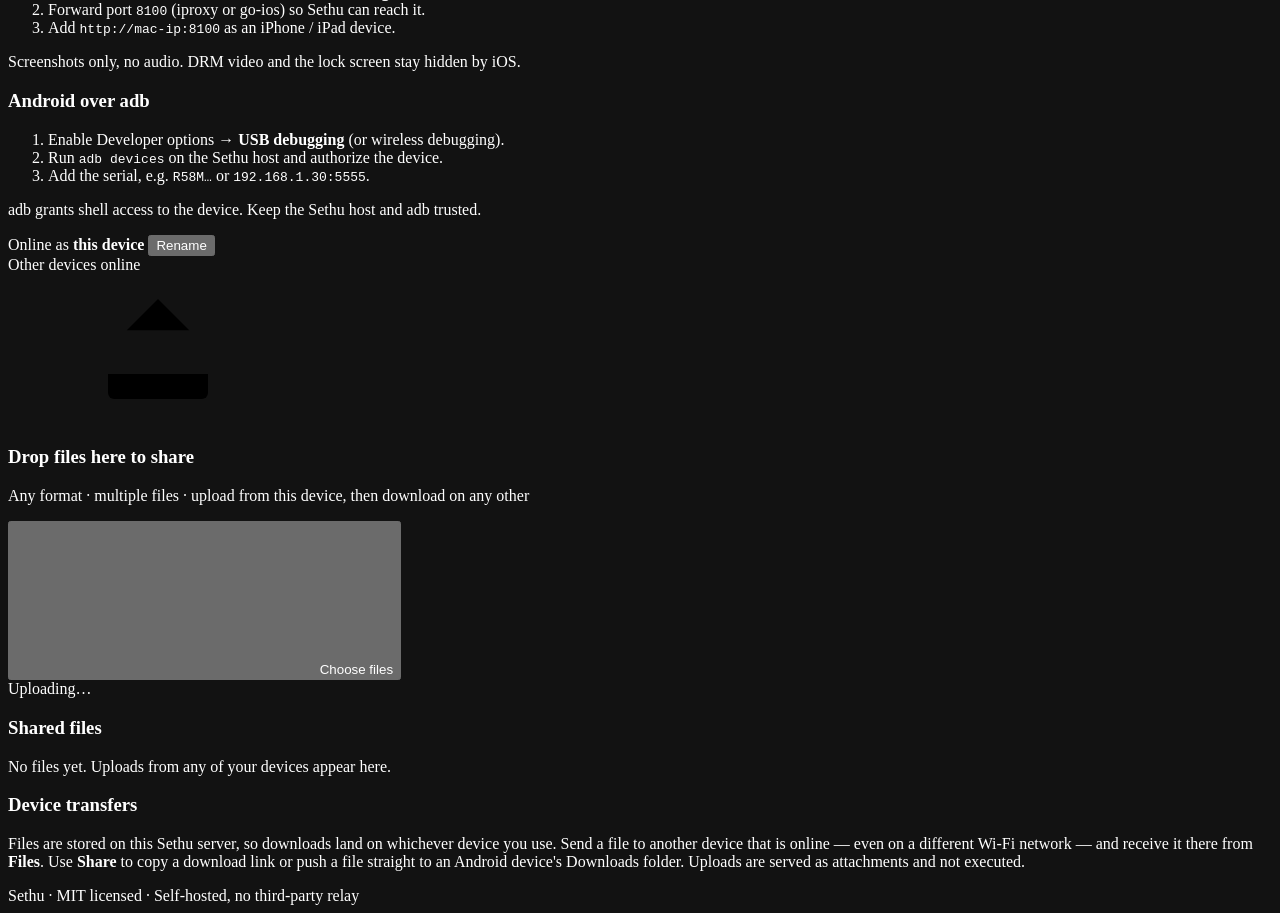
==== commit f9cd9f0b: "exchange files between online devices across networks" ====
--- a/web/index.html
+++ b/web/index.html
@@ -12,7 +12,7 @@
     <title>Sethu — your Apple devices, anywhere</title>
     <link rel="icon" href="/favicon.svg" type="image/svg+xml" />
     <link rel="manifest" href="/manifest.webmanifest" />
-    <link rel="stylesheet" href="/styles.css?v=0.7.1" />
+    <link rel="stylesheet" href="/styles.css?v=0.10.0" />
   </head>
   <body>
     <svg class="icon-sprite" aria-hidden="true" xmlns="http://www.w3.org/2000/svg">
@@ -296,6 +296,18 @@
         </div>
 
         <div id="files-panel" class="files-panel hidden">
+          <div id="presence-bar" class="presence-bar">
+            <div class="presence-self">
+              <span class="presence-dot" aria-hidden="true"></span>
+              <span>Online as <strong id="this-device-name">this device</strong></span>
+              <button id="rename-device" class="link-btn" type="button">Rename</button>
+            </div>
+            <div class="presence-peers">
+              <span class="presence-label">Other devices online</span>
+              <div id="online-peers" class="presence-chips" aria-live="polite"></div>
+            </div>
+          </div>
+
           <div id="dropzone" class="dropzone" tabindex="0" role="button" aria-label="Upload files to share">
             <div class="dropzone-icon"><svg class="icon"><use href="#i-upload" /></svg></div>
             <h3>Drop files here to share</h3>
@@ -321,11 +333,21 @@
           </div>
           <div id="files-list" class="files-list" aria-live="polite"></div>
           <p id="files-empty" class="files-empty hidden">No files yet. Uploads from any of your devices appear here.</p>
+
+          <div id="transfers-section" class="transfers-section hidden">
+            <div class="files-head">
+              <h3>Device transfers</h3>
+              <span id="transfers-count" class="files-total"></span>
+            </div>
+            <div id="transfers-list" class="files-list" aria-live="polite"></div>
+          </div>
+
           <p class="files-note">
             Files are stored on this Sethu server, so downloads land on whichever device you use.
-            Use <strong>Share</strong> on a file to copy a download link or push it straight to an
-            Android device's Downloads folder. Uploads are visible to everyone with access to this
-            workspace; arbitrary files are served as attachments and not executed.
+            Send a file to another device that is online — even on a different Wi-Fi network — and
+            receive it there from <strong>Files</strong>. Use <strong>Share</strong> to copy a download
+            link or push a file straight to an Android device's Downloads folder. Uploads are served
+            as attachments and not executed.
           </p>
         </div>
       </section>
@@ -427,6 +449,12 @@
           </button>
         </div>
         <div class="dialog-body">
+          <section id="share-online-section" class="share-section">
+            <h3>Send to an online device</h3>
+            <p class="hint">Works across different Wi-Fi networks. Both devices need Sethu open and the same username; the other device receives the file from its Files tab.</p>
+            <div id="share-online-devices" class="share-devices"></div>
+            <p id="share-online-empty" class="hint hidden">No other device is online right now. Open Sethu there and sign in first.</p>
+          </section>
           <section class="share-section">
             <h3>Windows, Android or any browser</h3>
             <p class="hint">Copy this link and open it on the other device to download. In secure mode that device must be signed in.</p>
@@ -539,8 +567,8 @@
       <div class="noscript">Sethu needs JavaScript to stream your devices.</div>
     </noscript>
 
-    <script src="/jsqr.min.js?v=0.7.1" defer></script>
-    <script src="/boot-guard.js?v=0.7.1"></script>
-    <script type="module" src="/app.js?v=0.7.1"></script>
+    <script src="/jsqr.min.js?v=0.10.0" defer></script>
+    <script src="/boot-guard.js?v=0.10.0"></script>
+    <script type="module" src="/app.js?v=0.10.0"></script>
   </body>
 </html>
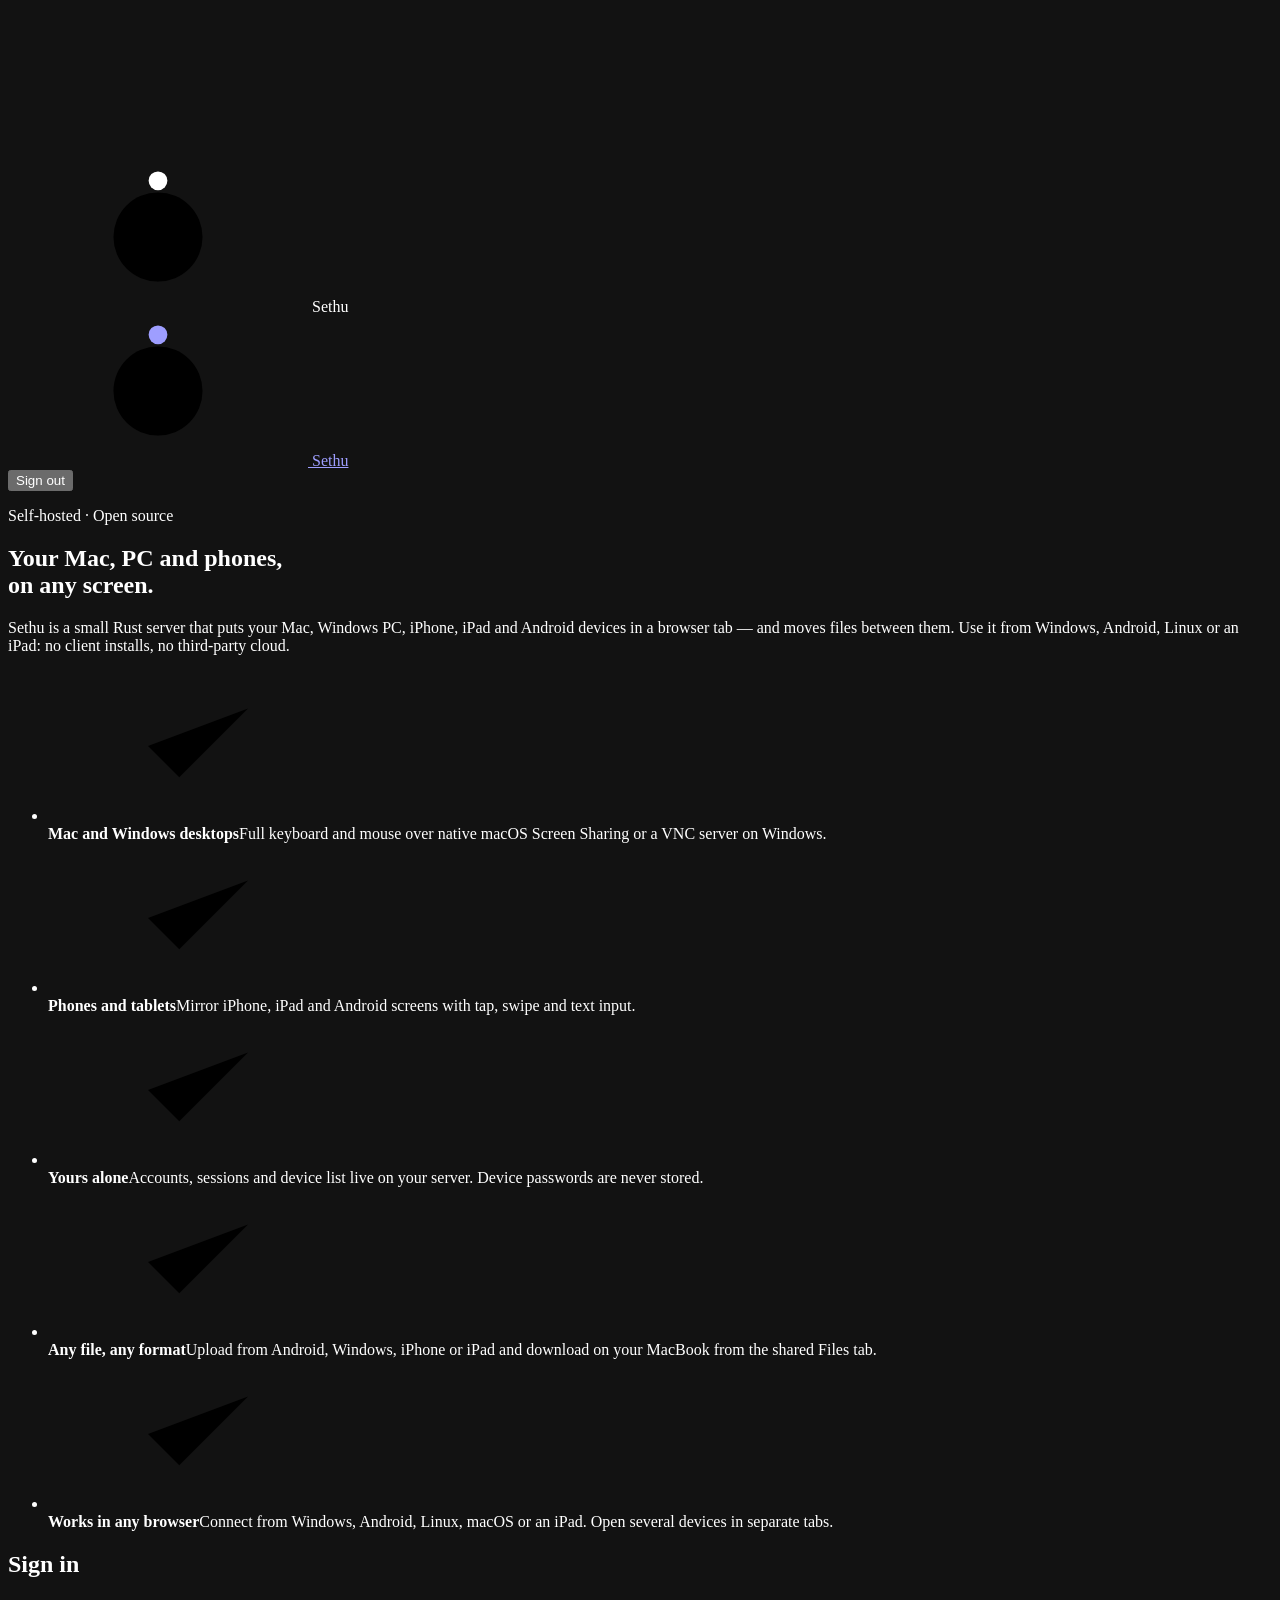
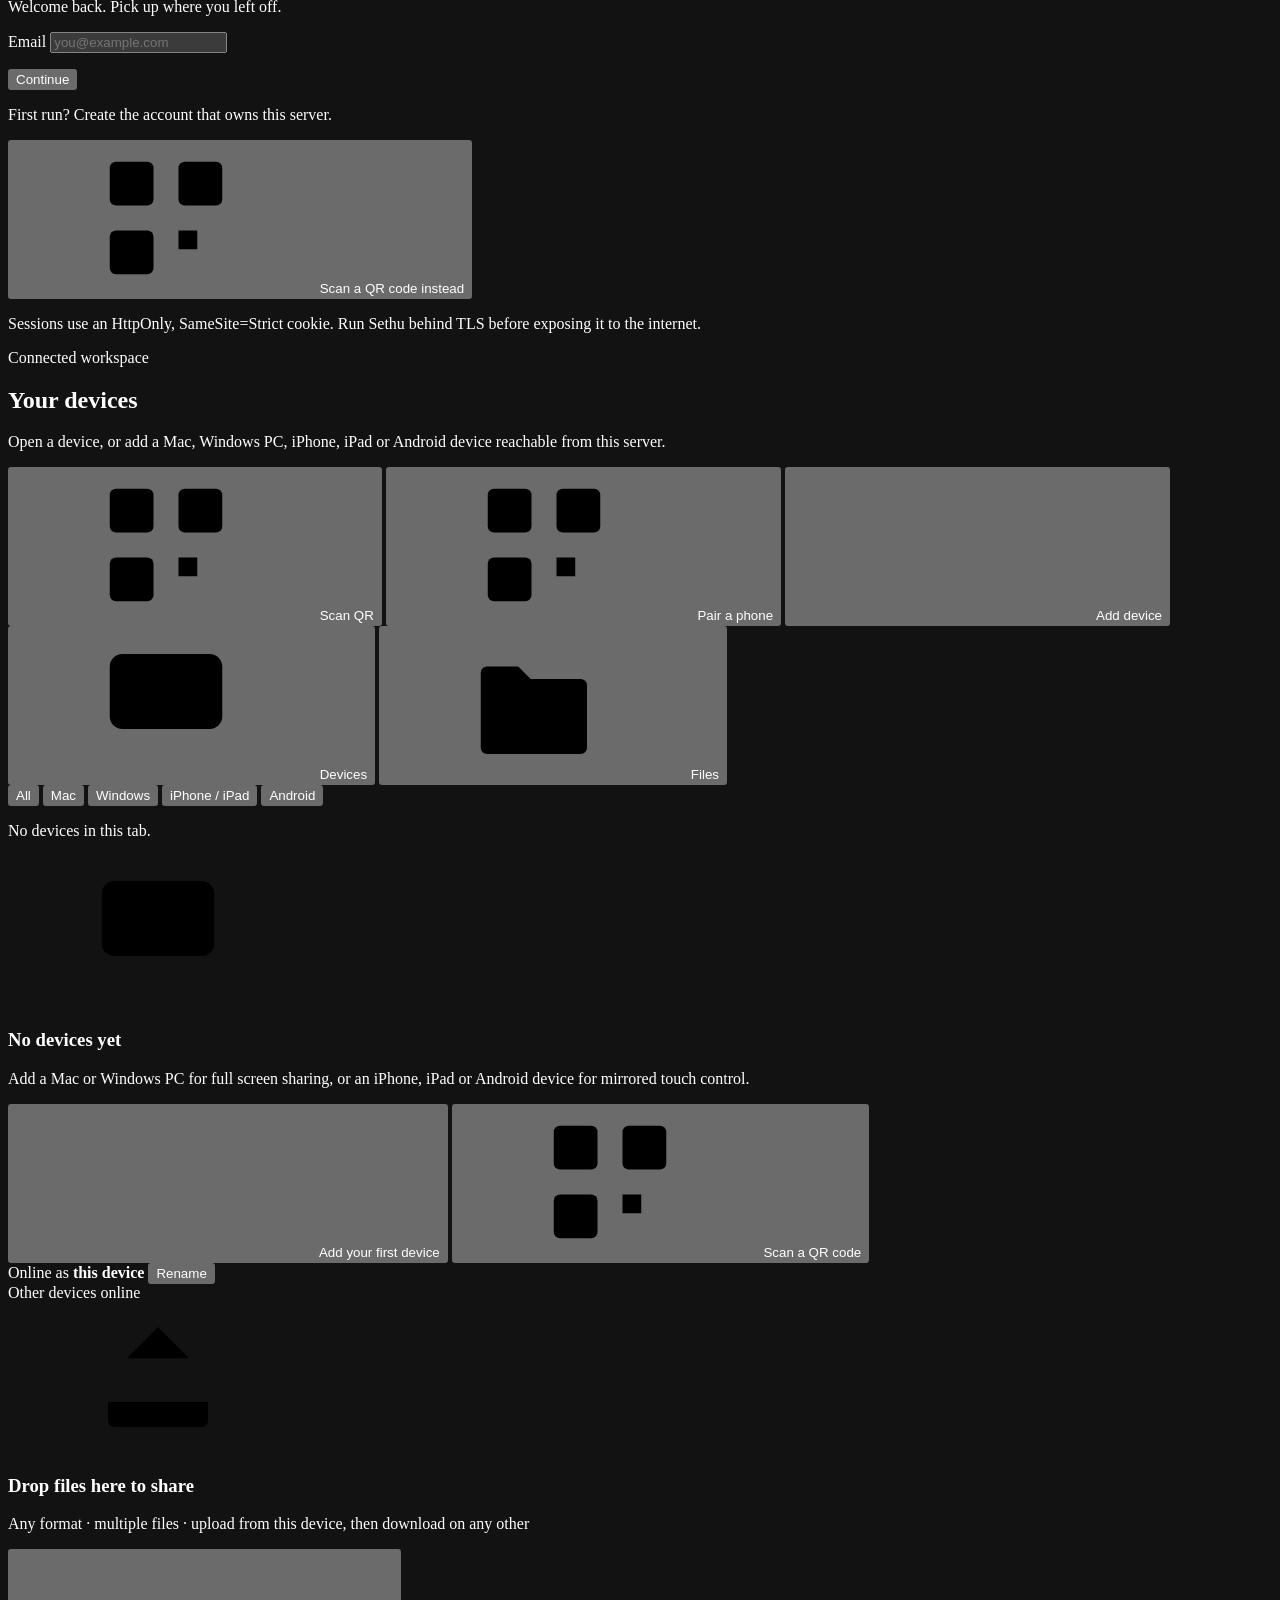
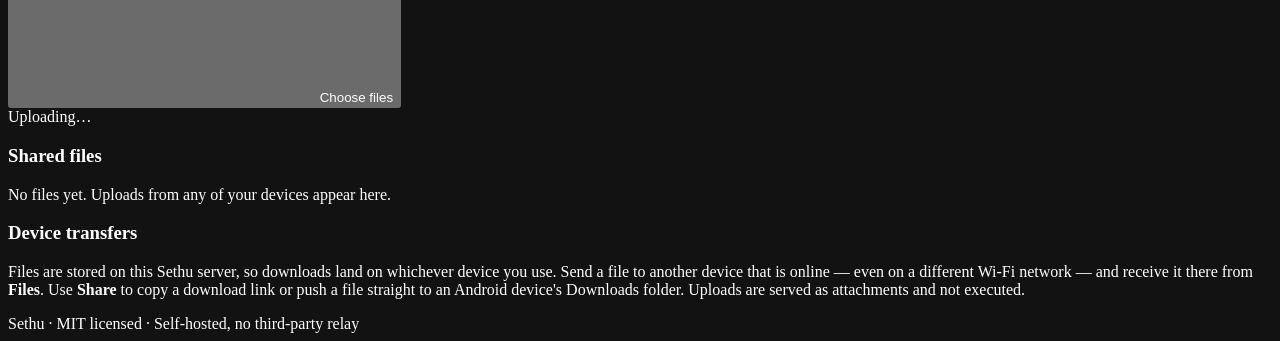
==== commit b2e6e8e2: "remove onboarding setup tips from devices view" ====
--- a/web/index.html
+++ b/web/index.html
@@ -256,43 +256,6 @@
           </button>
         </div>
 
-        <div class="setup-tips">
-          <div class="tip">
-            <h3>Mac in two minutes</h3>
-            <ol>
-              <li>System Settings → General → Sharing → <strong>Screen Sharing</strong> on.</li>
-              <li>Allow your macOS user, or set a VNC password under <strong>Computer Settings…</strong>.</li>
-              <li>Add the Mac's hostname or IP, port <code>5900</code>.</li>
-            </ol>
-          </div>
-          <div class="tip">
-            <h3>Windows over VNC</h3>
-            <ol>
-              <li>Install <strong>TightVNC</strong>, UltraVNC or RealVNC on the PC.</li>
-              <li>Set a VNC password and allow port <code>5900</code> through Windows Firewall.</li>
-              <li>Add the PC's hostname or IP, port <code>5900</code>.</li>
-            </ol>
-            <p class="tip-note">Windows Remote Desktop (RDP) is not proxied — use a VNC server.</p>
-          </div>
-          <div class="tip">
-            <h3>iPhone / iPad mirroring</h3>
-            <ol>
-              <li>Connect the device to a Mac and start <strong>WebDriverAgent</strong>.</li>
-              <li>Forward port <code>8100</code> (iproxy or go-ios) so Sethu can reach it.</li>
-              <li>Add <code>http://mac-ip:8100</code> as an iPhone / iPad device.</li>
-            </ol>
-            <p class="tip-note">Screenshots only, no audio. DRM video and the lock screen stay hidden by iOS.</p>
-          </div>
-          <div class="tip">
-            <h3>Android over adb</h3>
-            <ol>
-              <li>Enable Developer options → <strong>USB debugging</strong> (or wireless debugging).</li>
-              <li>Run <code>adb devices</code> on the Sethu host and authorize the device.</li>
-              <li>Add the serial, e.g. <code>R58M…</code> or <code>192.168.1.30:5555</code>.</li>
-            </ol>
-            <p class="tip-note">adb grants shell access to the device. Keep the Sethu host and adb trusted.</p>
-          </div>
-        </div>
         </div>
 
         <div id="files-panel" class="files-panel hidden">
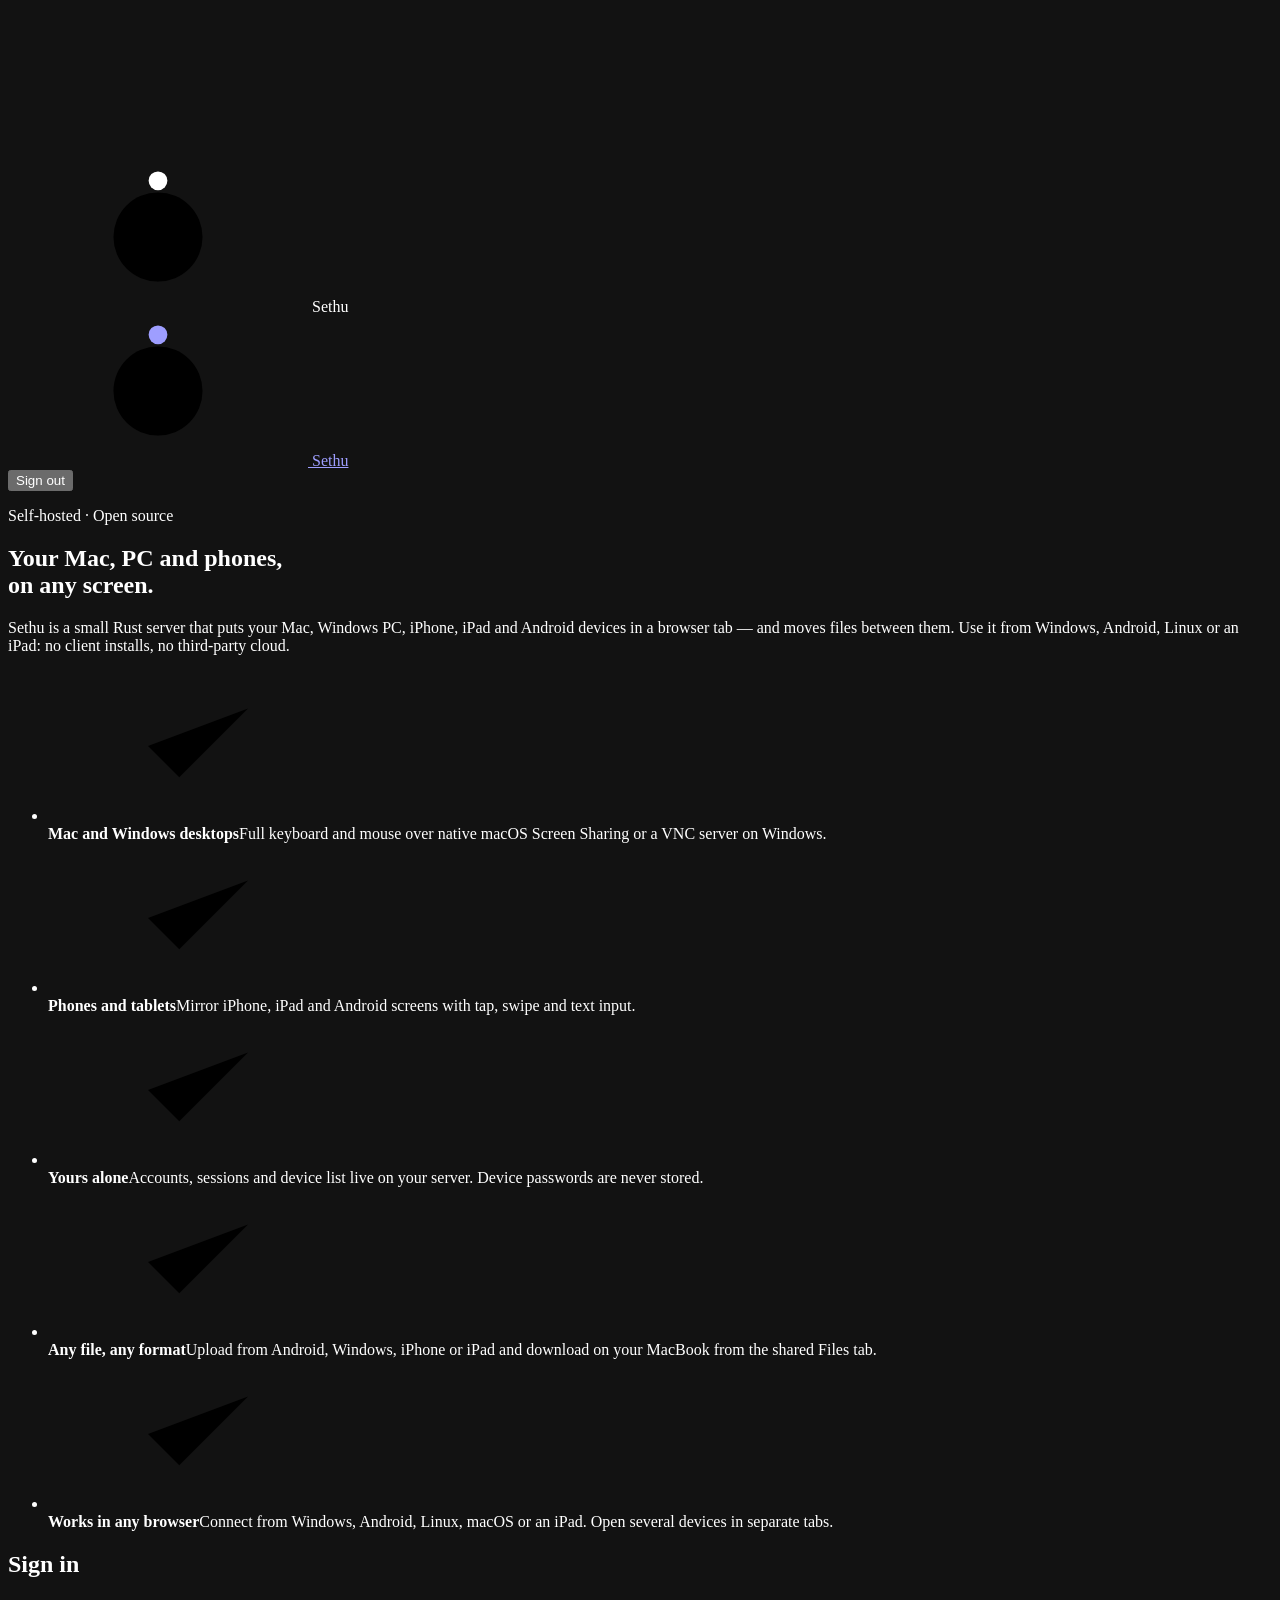
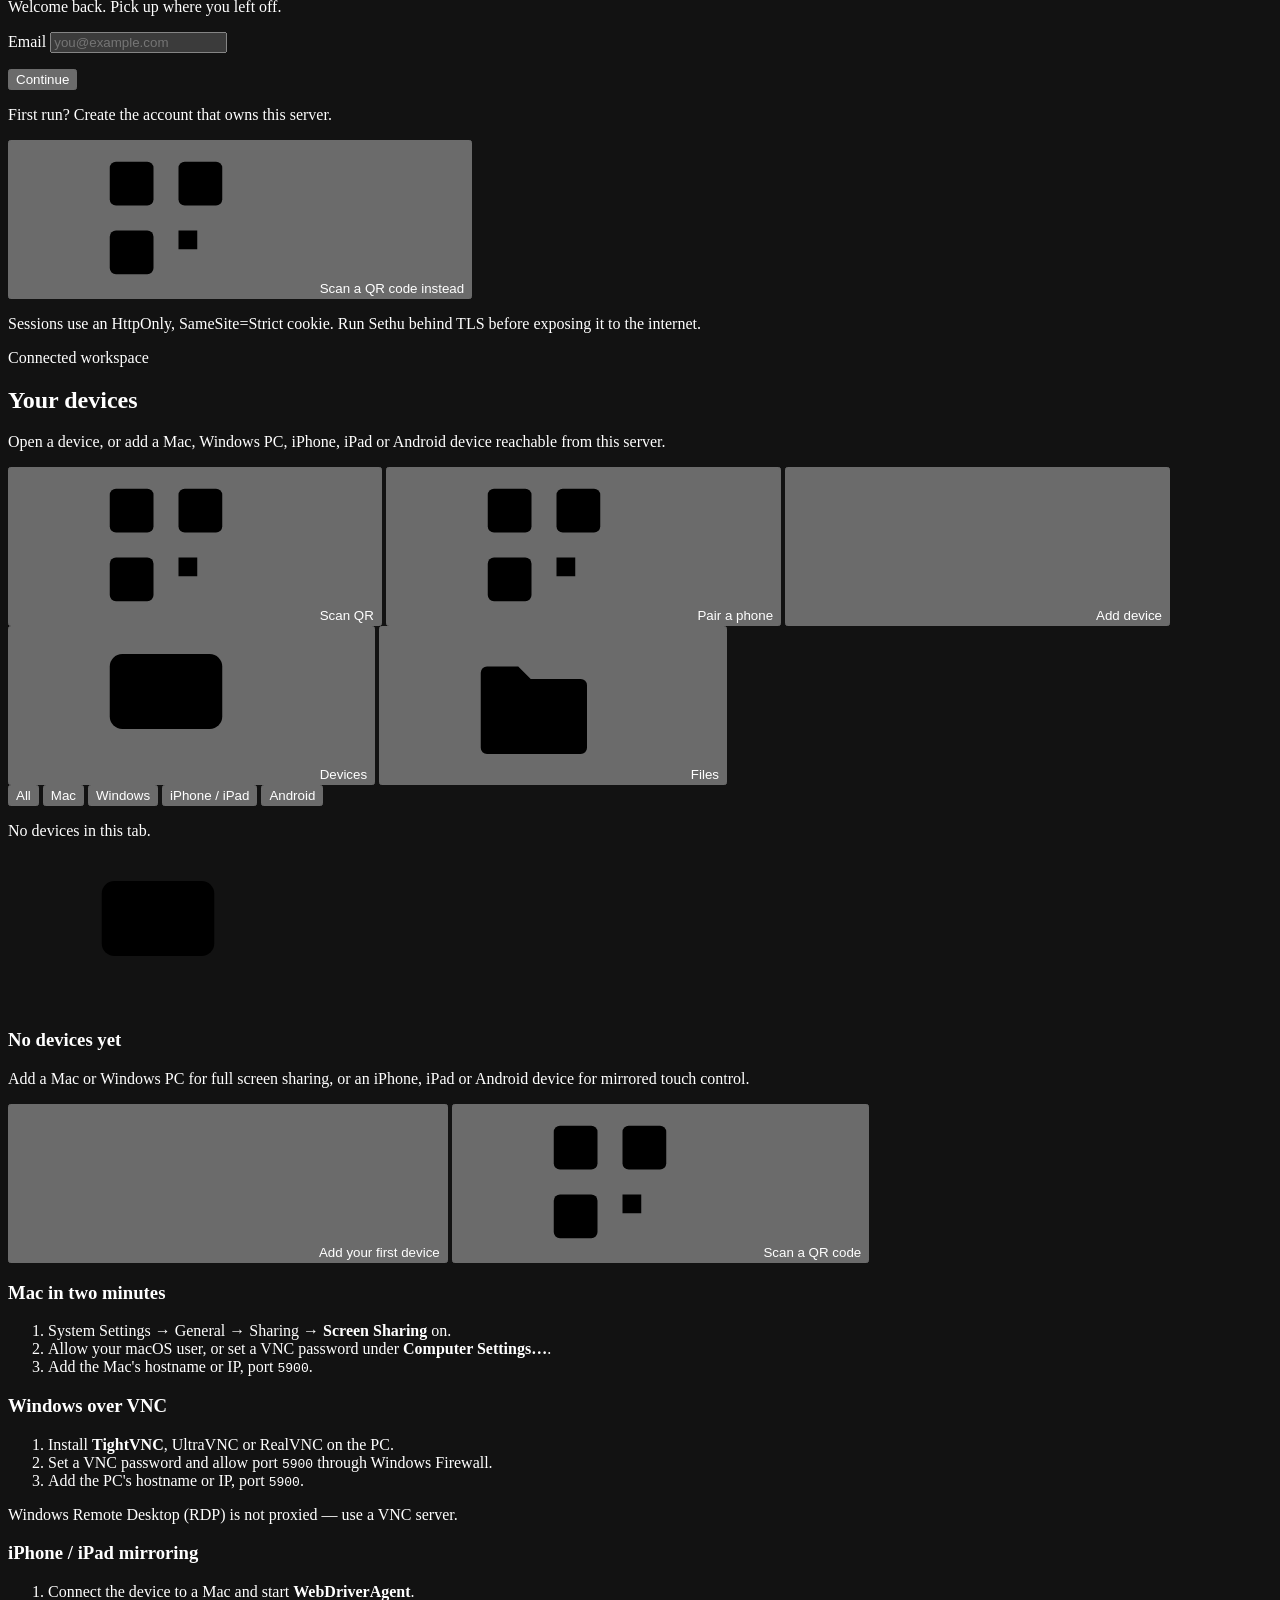
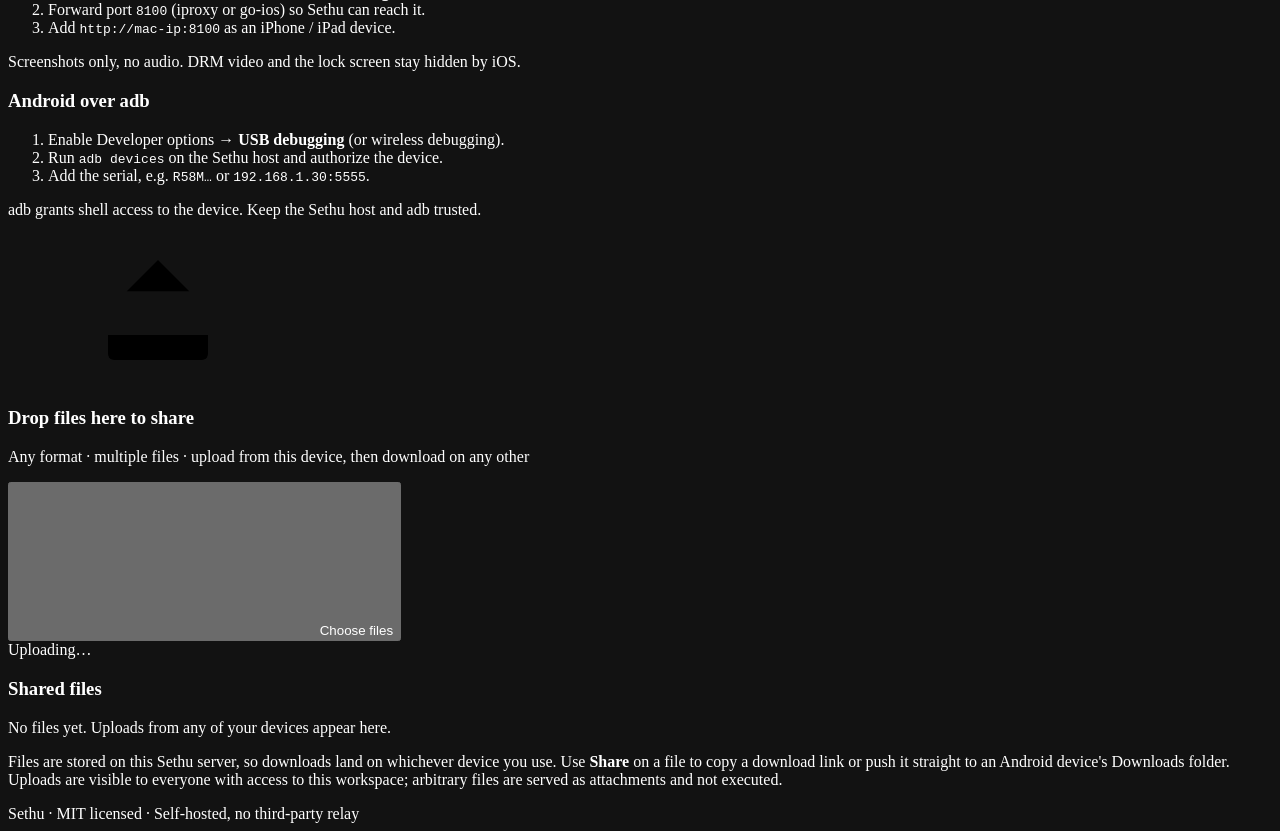
==== commit 9e2fc6a1: "Merge pull request #1 from maker224/file-isolation-pair-autoclose Isolate files per user and auto-cl" ====
--- a/web/index.html
+++ b/web/index.html
@@ -12,7 +12,7 @@
     <title>Sethu — your Apple devices, anywhere</title>
     <link rel="icon" href="/favicon.svg" type="image/svg+xml" />
     <link rel="manifest" href="/manifest.webmanifest" />
-    <link rel="stylesheet" href="/styles.css?v=0.10.0" />
+    <link rel="stylesheet" href="/styles.css?v=0.9.0" />
   </head>
   <body>
     <svg class="icon-sprite" aria-hidden="true" xmlns="http://www.w3.org/2000/svg">
@@ -256,21 +256,46 @@
           </button>
         </div>
 
+        <div class="setup-tips">
+          <div class="tip">
+            <h3>Mac in two minutes</h3>
+            <ol>
+              <li>System Settings → General → Sharing → <strong>Screen Sharing</strong> on.</li>
+              <li>Allow your macOS user, or set a VNC password under <strong>Computer Settings…</strong>.</li>
+              <li>Add the Mac's hostname or IP, port <code>5900</code>.</li>
+            </ol>
+          </div>
+          <div class="tip">
+            <h3>Windows over VNC</h3>
+            <ol>
+              <li>Install <strong>TightVNC</strong>, UltraVNC or RealVNC on the PC.</li>
+              <li>Set a VNC password and allow port <code>5900</code> through Windows Firewall.</li>
+              <li>Add the PC's hostname or IP, port <code>5900</code>.</li>
+            </ol>
+            <p class="tip-note">Windows Remote Desktop (RDP) is not proxied — use a VNC server.</p>
+          </div>
+          <div class="tip">
+            <h3>iPhone / iPad mirroring</h3>
+            <ol>
+              <li>Connect the device to a Mac and start <strong>WebDriverAgent</strong>.</li>
+              <li>Forward port <code>8100</code> (iproxy or go-ios) so Sethu can reach it.</li>
+              <li>Add <code>http://mac-ip:8100</code> as an iPhone / iPad device.</li>
+            </ol>
+            <p class="tip-note">Screenshots only, no audio. DRM video and the lock screen stay hidden by iOS.</p>
+          </div>
+          <div class="tip">
+            <h3>Android over adb</h3>
+            <ol>
+              <li>Enable Developer options → <strong>USB debugging</strong> (or wireless debugging).</li>
+              <li>Run <code>adb devices</code> on the Sethu host and authorize the device.</li>
+              <li>Add the serial, e.g. <code>R58M…</code> or <code>192.168.1.30:5555</code>.</li>
+            </ol>
+            <p class="tip-note">adb grants shell access to the device. Keep the Sethu host and adb trusted.</p>
+          </div>
+        </div>
         </div>
 
         <div id="files-panel" class="files-panel hidden">
-          <div id="presence-bar" class="presence-bar">
-            <div class="presence-self">
-              <span class="presence-dot" aria-hidden="true"></span>
-              <span>Online as <strong id="this-device-name">this device</strong></span>
-              <button id="rename-device" class="link-btn" type="button">Rename</button>
-            </div>
-            <div class="presence-peers">
-              <span class="presence-label">Other devices online</span>
-              <div id="online-peers" class="presence-chips" aria-live="polite"></div>
-            </div>
-          </div>
-
           <div id="dropzone" class="dropzone" tabindex="0" role="button" aria-label="Upload files to share">
             <div class="dropzone-icon"><svg class="icon"><use href="#i-upload" /></svg></div>
             <h3>Drop files here to share</h3>
@@ -296,21 +321,11 @@
           </div>
           <div id="files-list" class="files-list" aria-live="polite"></div>
           <p id="files-empty" class="files-empty hidden">No files yet. Uploads from any of your devices appear here.</p>
-
-          <div id="transfers-section" class="transfers-section hidden">
-            <div class="files-head">
-              <h3>Device transfers</h3>
-              <span id="transfers-count" class="files-total"></span>
-            </div>
-            <div id="transfers-list" class="files-list" aria-live="polite"></div>
-          </div>
-
           <p class="files-note">
             Files are stored on this Sethu server, so downloads land on whichever device you use.
-            Send a file to another device that is online — even on a different Wi-Fi network — and
-            receive it there from <strong>Files</strong>. Use <strong>Share</strong> to copy a download
-            link or push a file straight to an Android device's Downloads folder. Uploads are served
-            as attachments and not executed.
+            Use <strong>Share</strong> on a file to copy a download link or push it straight to an
+            Android device's Downloads folder. Uploads are visible to everyone with access to this
+            workspace; arbitrary files are served as attachments and not executed.
           </p>
         </div>
       </section>
@@ -412,12 +427,6 @@
           </button>
         </div>
         <div class="dialog-body">
-          <section id="share-online-section" class="share-section">
-            <h3>Send to an online device</h3>
-            <p class="hint">Works across different Wi-Fi networks. Both devices need Sethu open and the same username; the other device receives the file from its Files tab.</p>
-            <div id="share-online-devices" class="share-devices"></div>
-            <p id="share-online-empty" class="hint hidden">No other device is online right now. Open Sethu there and sign in first.</p>
-          </section>
           <section class="share-section">
             <h3>Windows, Android or any browser</h3>
             <p class="hint">Copy this link and open it on the other device to download. In secure mode that device must be signed in.</p>
@@ -530,8 +539,8 @@
       <div class="noscript">Sethu needs JavaScript to stream your devices.</div>
     </noscript>
 
-    <script src="/jsqr.min.js?v=0.10.0" defer></script>
-    <script src="/boot-guard.js?v=0.10.0"></script>
-    <script type="module" src="/app.js?v=0.10.0"></script>
+    <script src="/jsqr.min.js?v=0.9.0" defer></script>
+    <script src="/boot-guard.js?v=0.9.0"></script>
+    <script type="module" src="/app.js?v=0.9.0"></script>
   </body>
 </html>
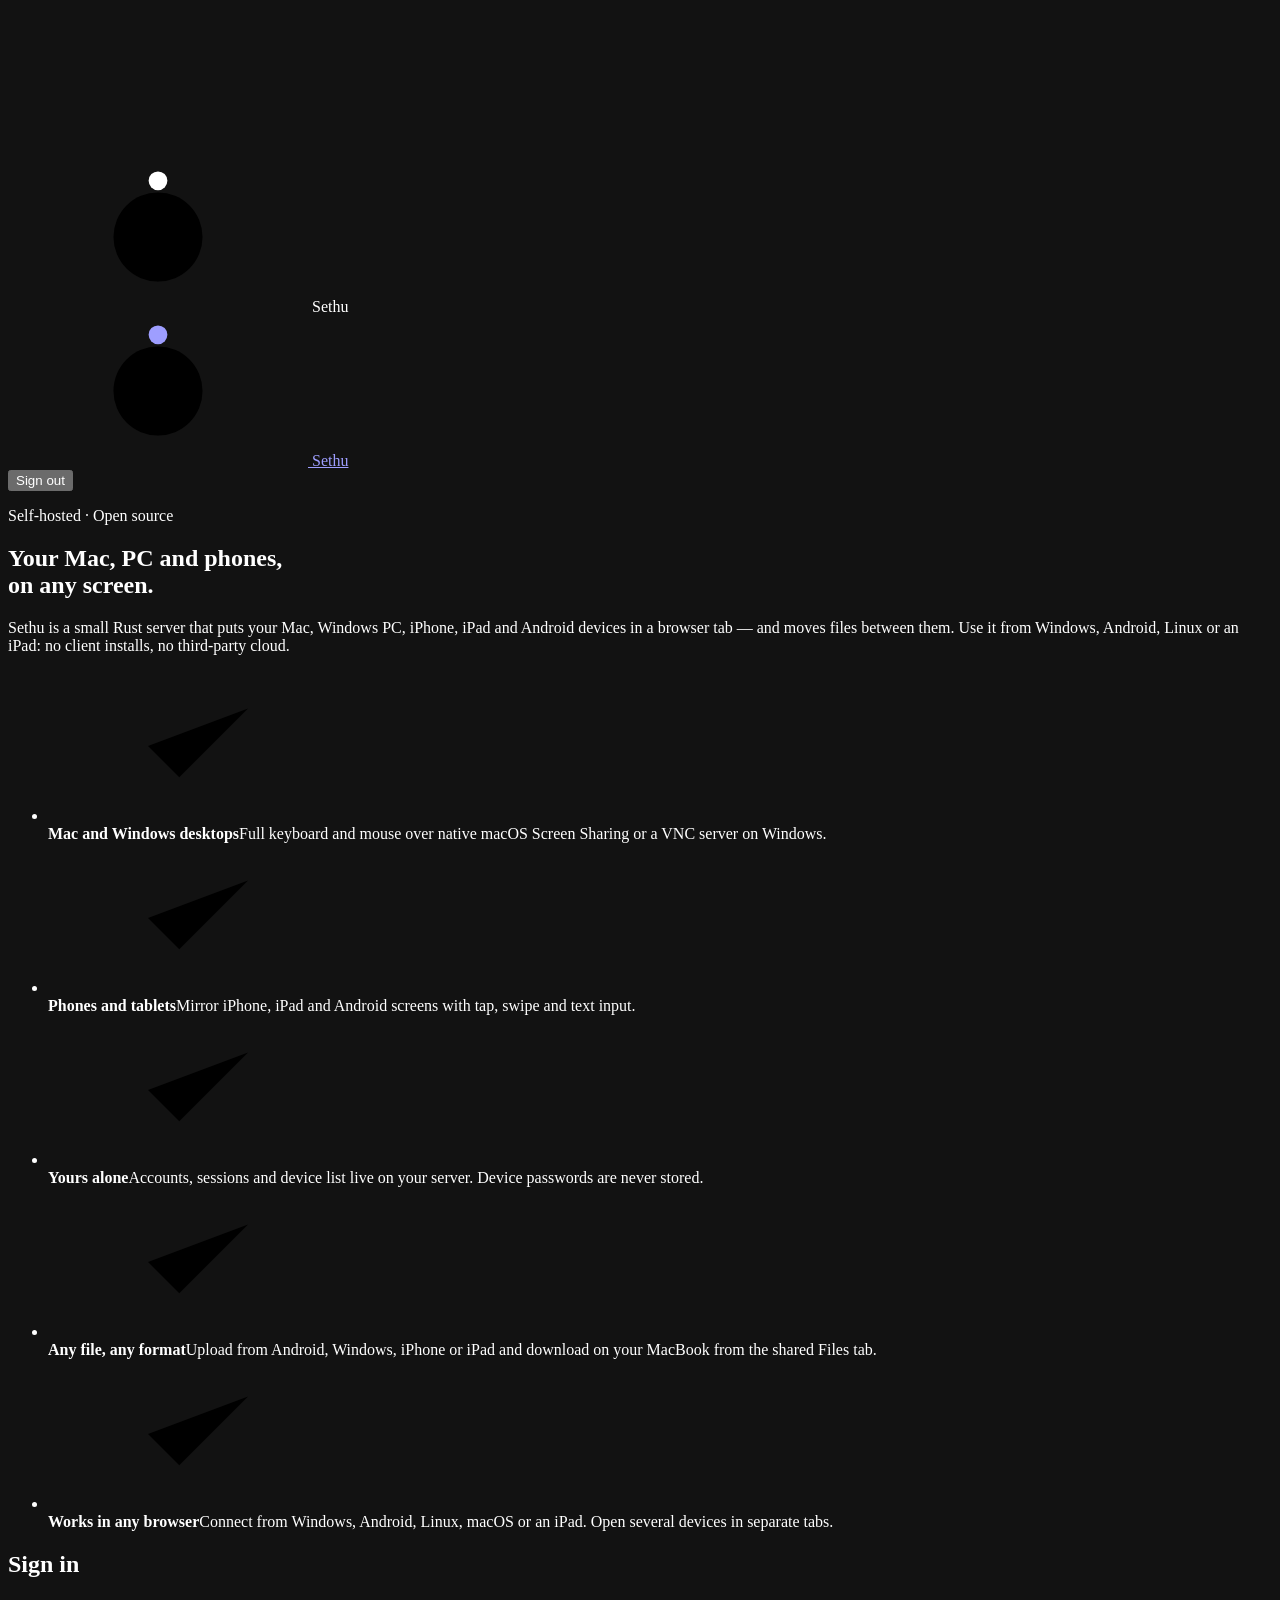
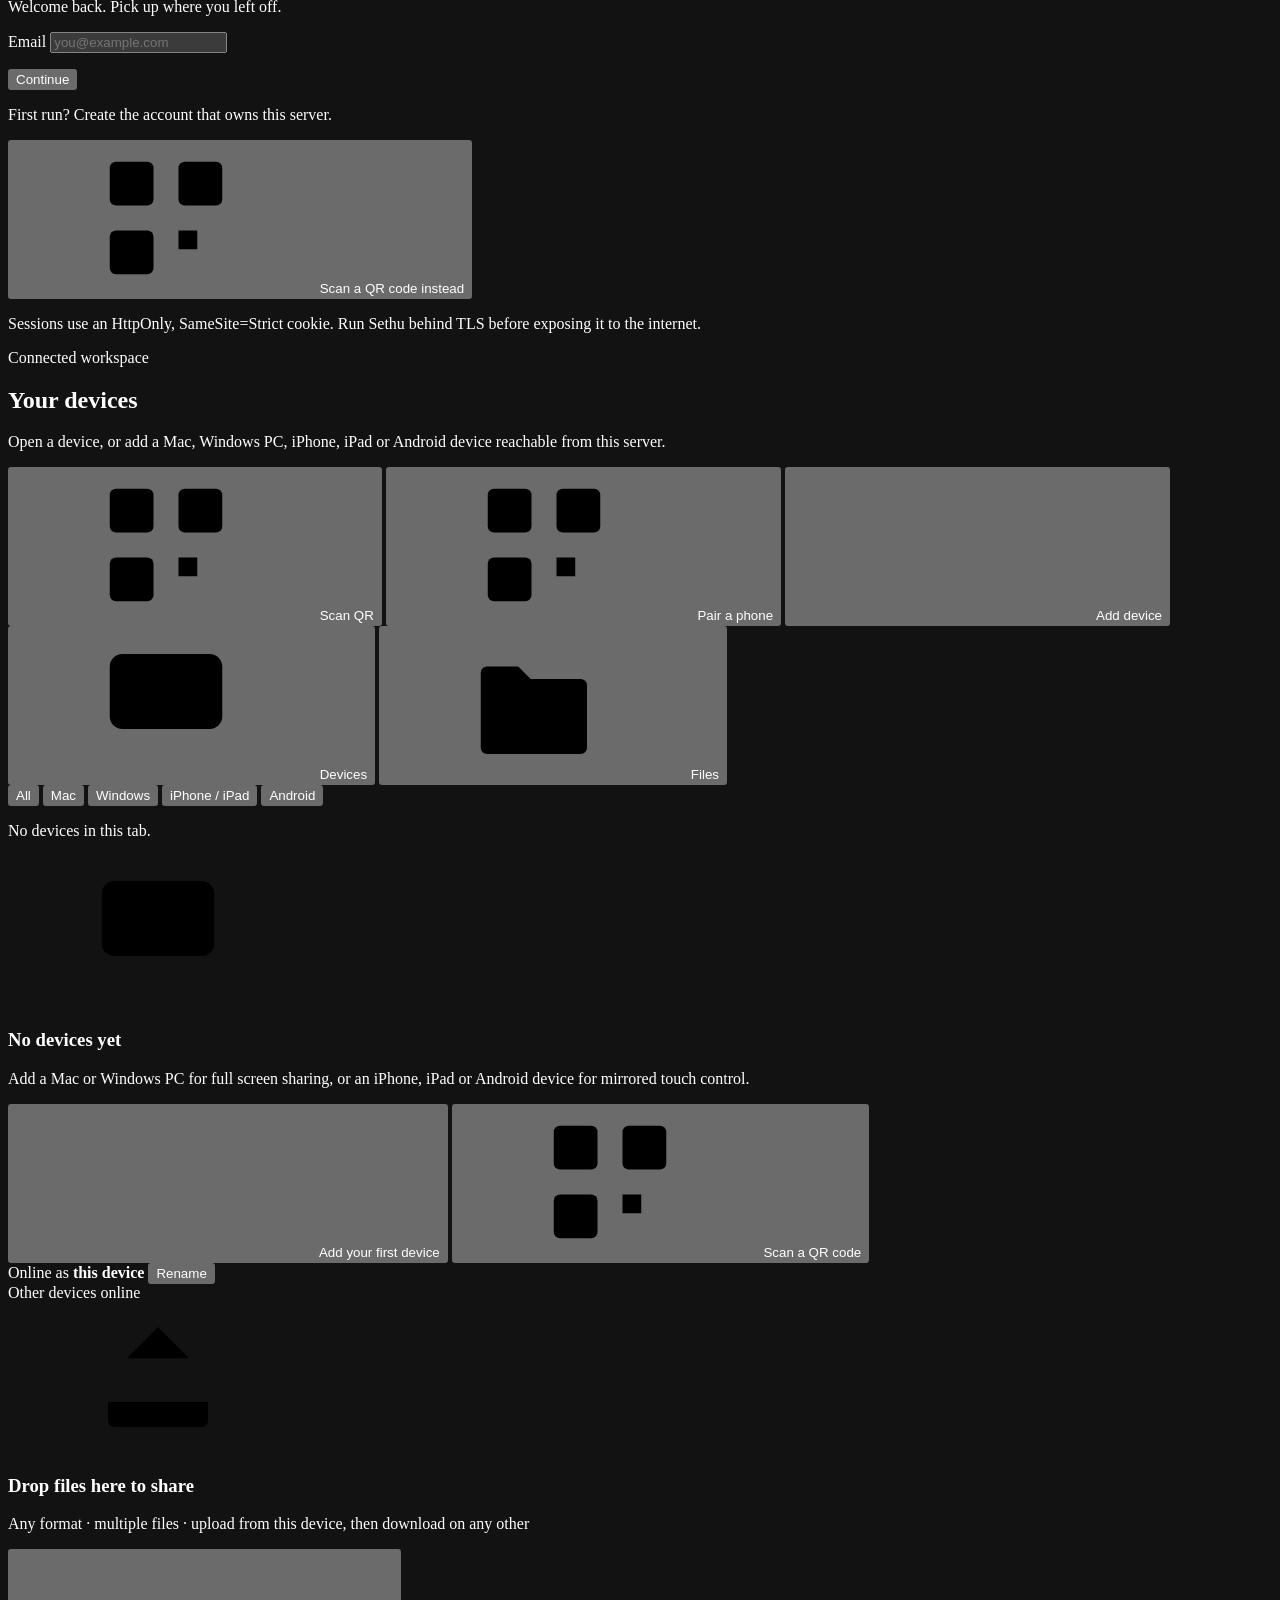
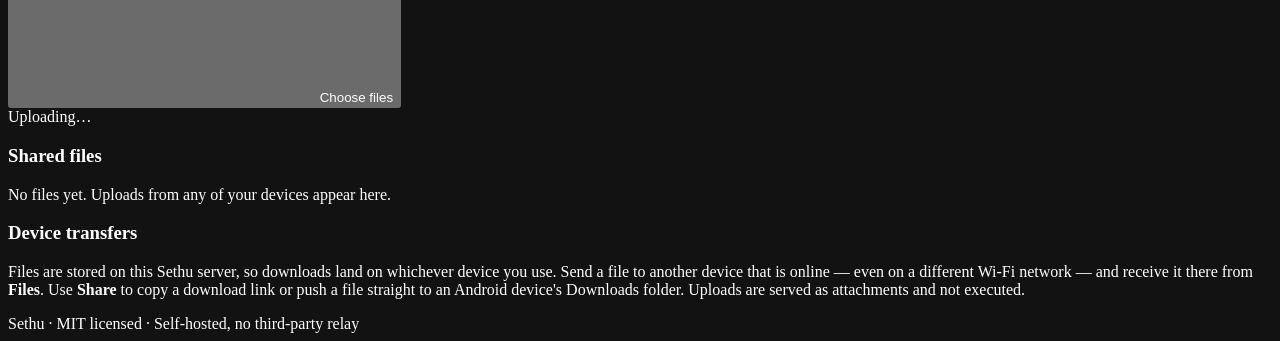
==== commit b2fe136a: "Merge pull request #2 from maker224/online-file-exchange Exchange files between online devices acros" ====
--- a/web/index.html
+++ b/web/index.html
@@ -12,7 +12,7 @@
     <title>Sethu — your Apple devices, anywhere</title>
     <link rel="icon" href="/favicon.svg" type="image/svg+xml" />
     <link rel="manifest" href="/manifest.webmanifest" />
-    <link rel="stylesheet" href="/styles.css?v=0.9.0" />
+    <link rel="stylesheet" href="/styles.css?v=0.10.0" />
   </head>
   <body>
     <svg class="icon-sprite" aria-hidden="true" xmlns="http://www.w3.org/2000/svg">
@@ -256,46 +256,21 @@
           </button>
         </div>
 
-        <div class="setup-tips">
-          <div class="tip">
-            <h3>Mac in two minutes</h3>
-            <ol>
-              <li>System Settings → General → Sharing → <strong>Screen Sharing</strong> on.</li>
-              <li>Allow your macOS user, or set a VNC password under <strong>Computer Settings…</strong>.</li>
-              <li>Add the Mac's hostname or IP, port <code>5900</code>.</li>
-            </ol>
-          </div>
-          <div class="tip">
-            <h3>Windows over VNC</h3>
-            <ol>
-              <li>Install <strong>TightVNC</strong>, UltraVNC or RealVNC on the PC.</li>
-              <li>Set a VNC password and allow port <code>5900</code> through Windows Firewall.</li>
-              <li>Add the PC's hostname or IP, port <code>5900</code>.</li>
-            </ol>
-            <p class="tip-note">Windows Remote Desktop (RDP) is not proxied — use a VNC server.</p>
-          </div>
-          <div class="tip">
-            <h3>iPhone / iPad mirroring</h3>
-            <ol>
-              <li>Connect the device to a Mac and start <strong>WebDriverAgent</strong>.</li>
-              <li>Forward port <code>8100</code> (iproxy or go-ios) so Sethu can reach it.</li>
-              <li>Add <code>http://mac-ip:8100</code> as an iPhone / iPad device.</li>
-            </ol>
-            <p class="tip-note">Screenshots only, no audio. DRM video and the lock screen stay hidden by iOS.</p>
-          </div>
-          <div class="tip">
-            <h3>Android over adb</h3>
-            <ol>
-              <li>Enable Developer options → <strong>USB debugging</strong> (or wireless debugging).</li>
-              <li>Run <code>adb devices</code> on the Sethu host and authorize the device.</li>
-              <li>Add the serial, e.g. <code>R58M…</code> or <code>192.168.1.30:5555</code>.</li>
-            </ol>
-            <p class="tip-note">adb grants shell access to the device. Keep the Sethu host and adb trusted.</p>
-          </div>
-        </div>
         </div>
 
         <div id="files-panel" class="files-panel hidden">
+          <div id="presence-bar" class="presence-bar">
+            <div class="presence-self">
+              <span class="presence-dot" aria-hidden="true"></span>
+              <span>Online as <strong id="this-device-name">this device</strong></span>
+              <button id="rename-device" class="link-btn" type="button">Rename</button>
+            </div>
+            <div class="presence-peers">
+              <span class="presence-label">Other devices online</span>
+              <div id="online-peers" class="presence-chips" aria-live="polite"></div>
+            </div>
+          </div>
+
           <div id="dropzone" class="dropzone" tabindex="0" role="button" aria-label="Upload files to share">
             <div class="dropzone-icon"><svg class="icon"><use href="#i-upload" /></svg></div>
             <h3>Drop files here to share</h3>
@@ -321,11 +296,21 @@
           </div>
           <div id="files-list" class="files-list" aria-live="polite"></div>
           <p id="files-empty" class="files-empty hidden">No files yet. Uploads from any of your devices appear here.</p>
+
+          <div id="transfers-section" class="transfers-section hidden">
+            <div class="files-head">
+              <h3>Device transfers</h3>
+              <span id="transfers-count" class="files-total"></span>
+            </div>
+            <div id="transfers-list" class="files-list" aria-live="polite"></div>
+          </div>
+
           <p class="files-note">
             Files are stored on this Sethu server, so downloads land on whichever device you use.
-            Use <strong>Share</strong> on a file to copy a download link or push it straight to an
-            Android device's Downloads folder. Uploads are visible to everyone with access to this
-            workspace; arbitrary files are served as attachments and not executed.
+            Send a file to another device that is online — even on a different Wi-Fi network — and
+            receive it there from <strong>Files</strong>. Use <strong>Share</strong> to copy a download
+            link or push a file straight to an Android device's Downloads folder. Uploads are served
+            as attachments and not executed.
           </p>
         </div>
       </section>
@@ -427,6 +412,12 @@
           </button>
         </div>
         <div class="dialog-body">
+          <section id="share-online-section" class="share-section">
+            <h3>Send to an online device</h3>
+            <p class="hint">Works across different Wi-Fi networks. Both devices need Sethu open and the same username; the other device receives the file from its Files tab.</p>
+            <div id="share-online-devices" class="share-devices"></div>
+            <p id="share-online-empty" class="hint hidden">No other device is online right now. Open Sethu there and sign in first.</p>
+          </section>
           <section class="share-section">
             <h3>Windows, Android or any browser</h3>
             <p class="hint">Copy this link and open it on the other device to download. In secure mode that device must be signed in.</p>
@@ -539,8 +530,8 @@
       <div class="noscript">Sethu needs JavaScript to stream your devices.</div>
     </noscript>
 
-    <script src="/jsqr.min.js?v=0.9.0" defer></script>
-    <script src="/boot-guard.js?v=0.9.0"></script>
-    <script type="module" src="/app.js?v=0.9.0"></script>
+    <script src="/jsqr.min.js?v=0.10.0" defer></script>
+    <script src="/boot-guard.js?v=0.10.0"></script>
+    <script type="module" src="/app.js?v=0.10.0"></script>
   </body>
 </html>
